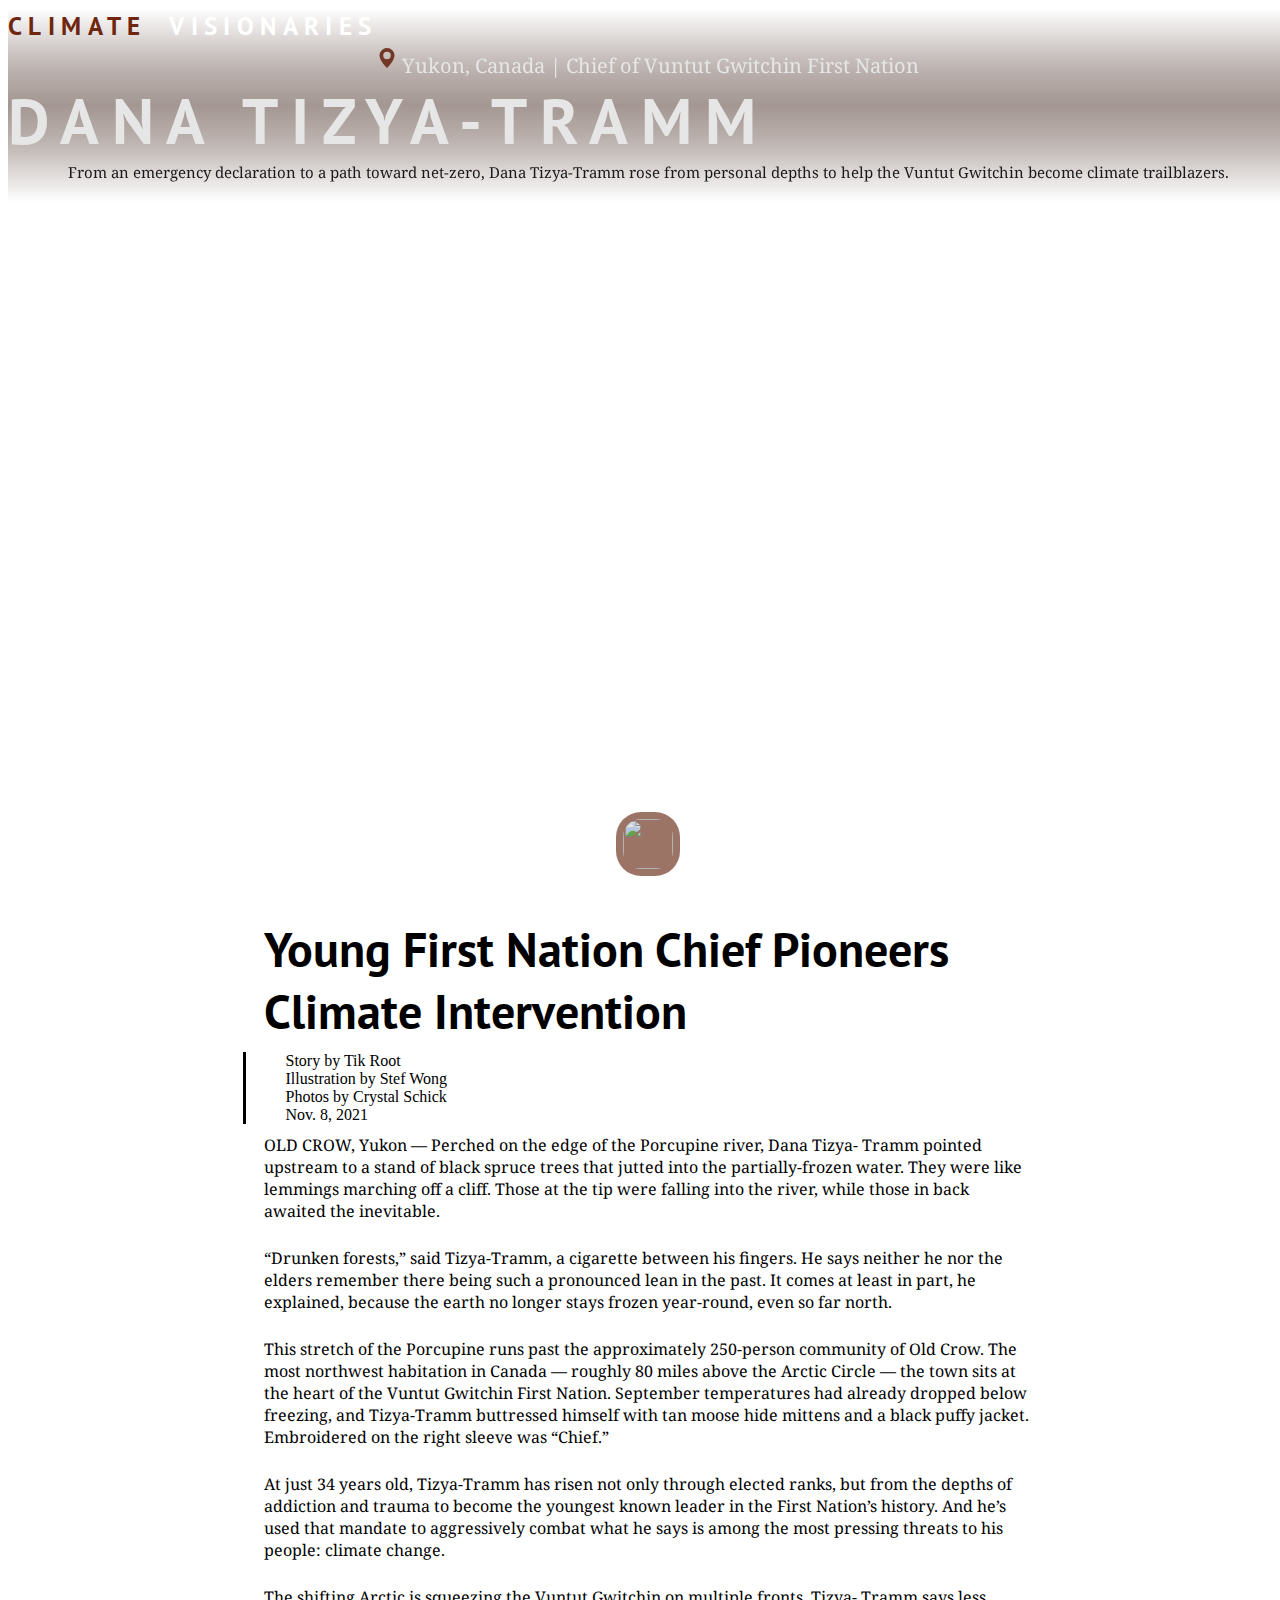
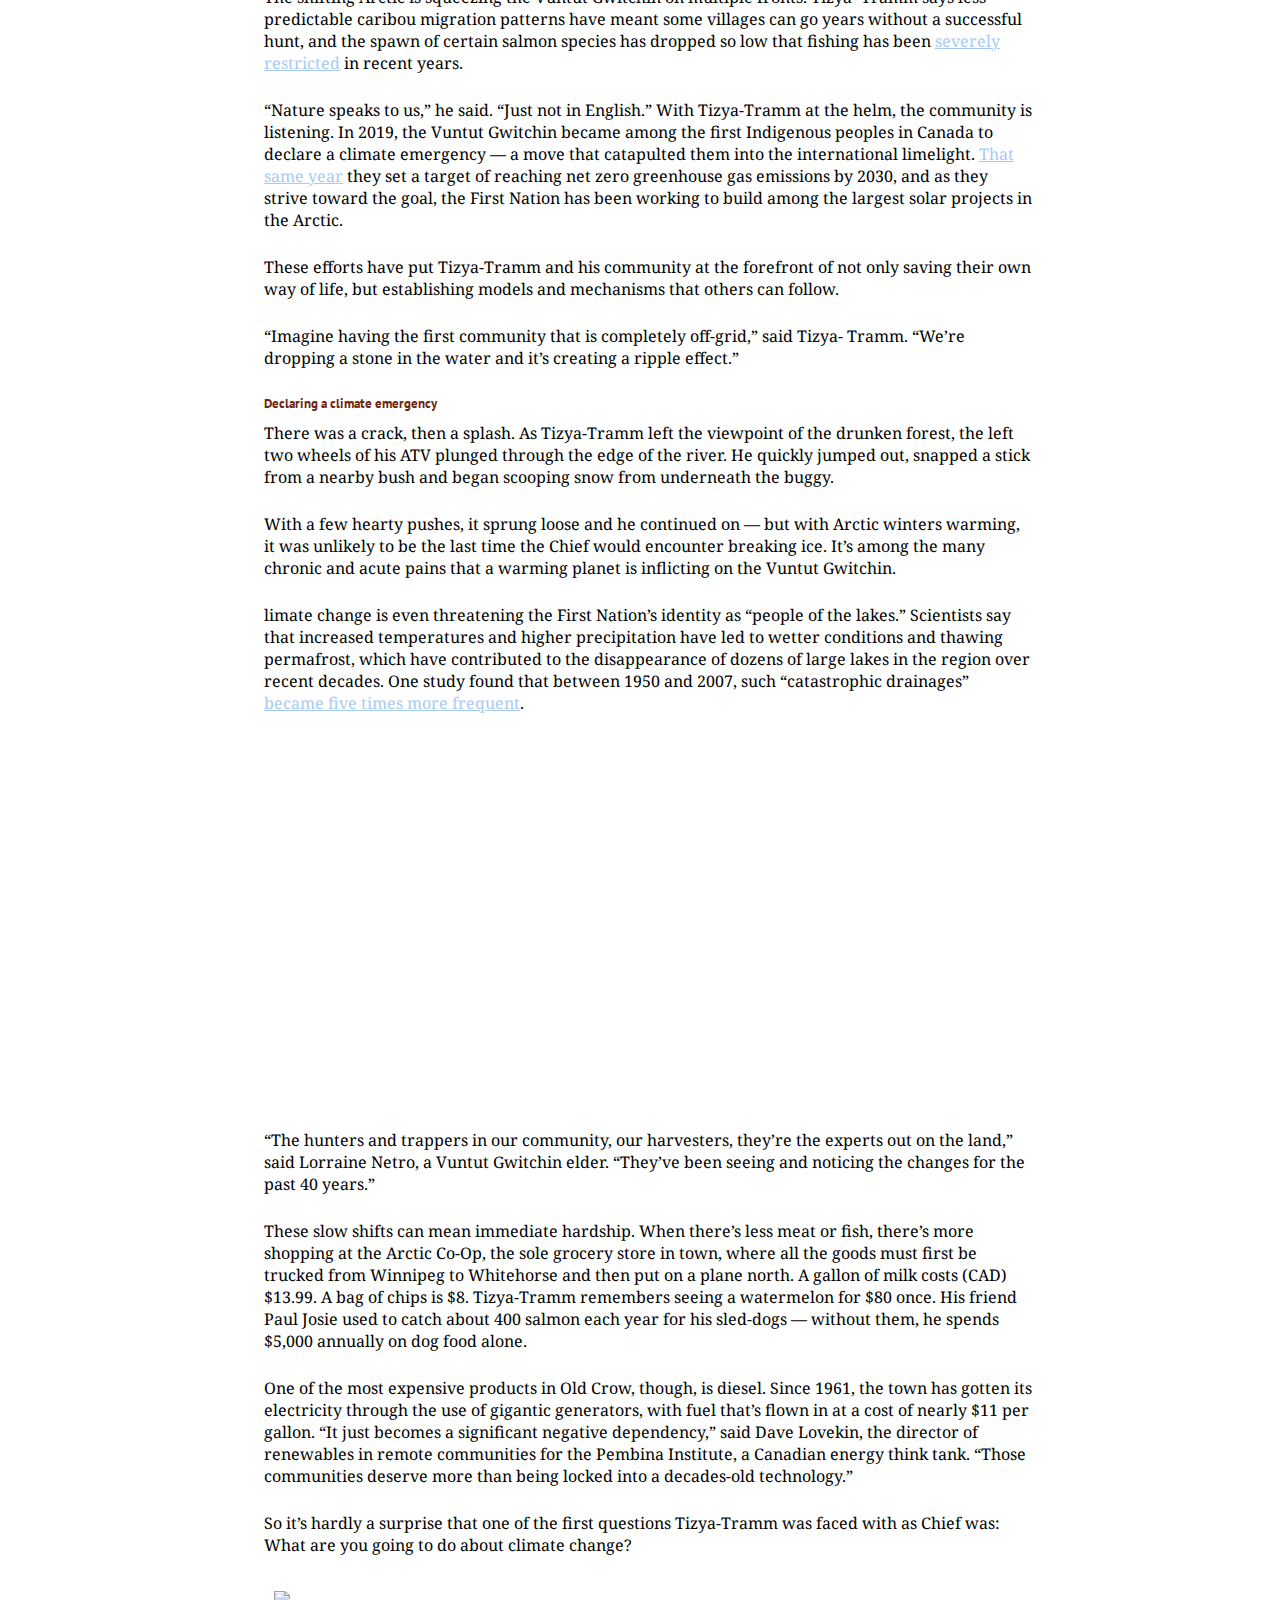
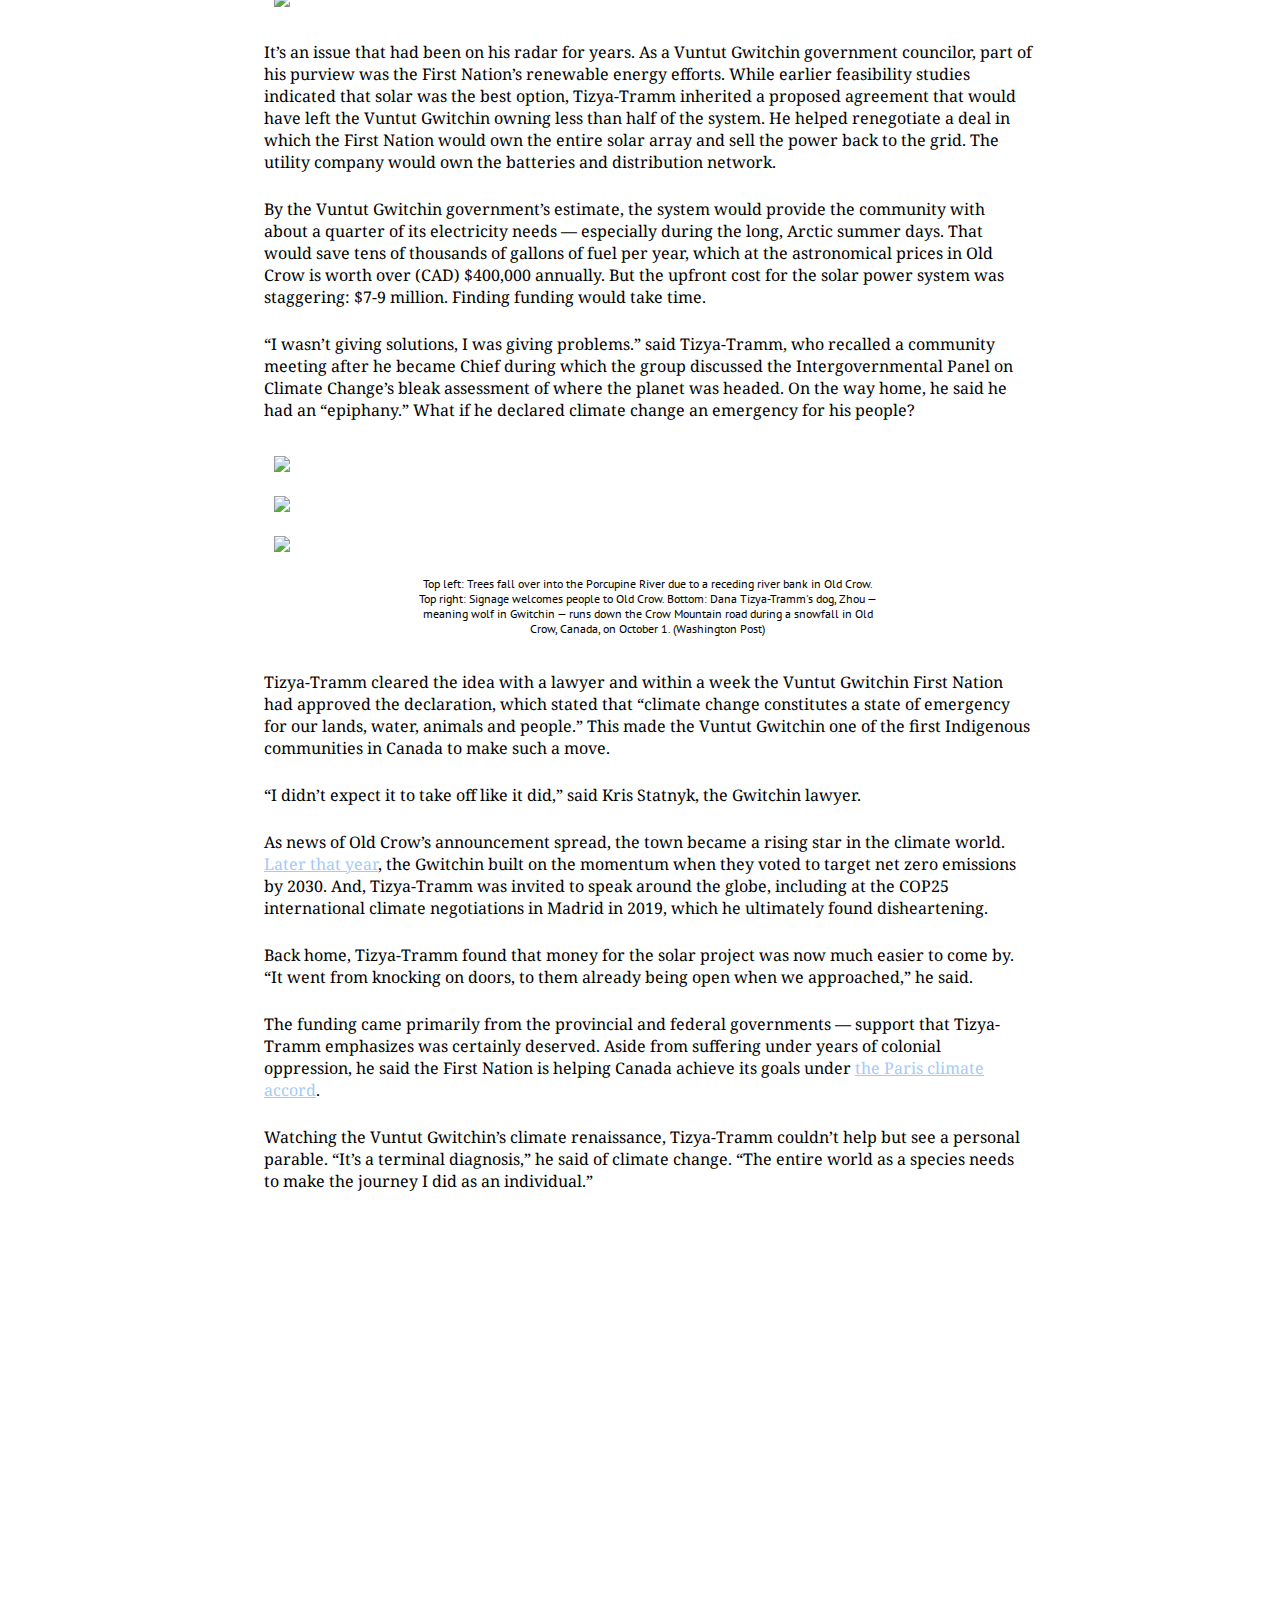
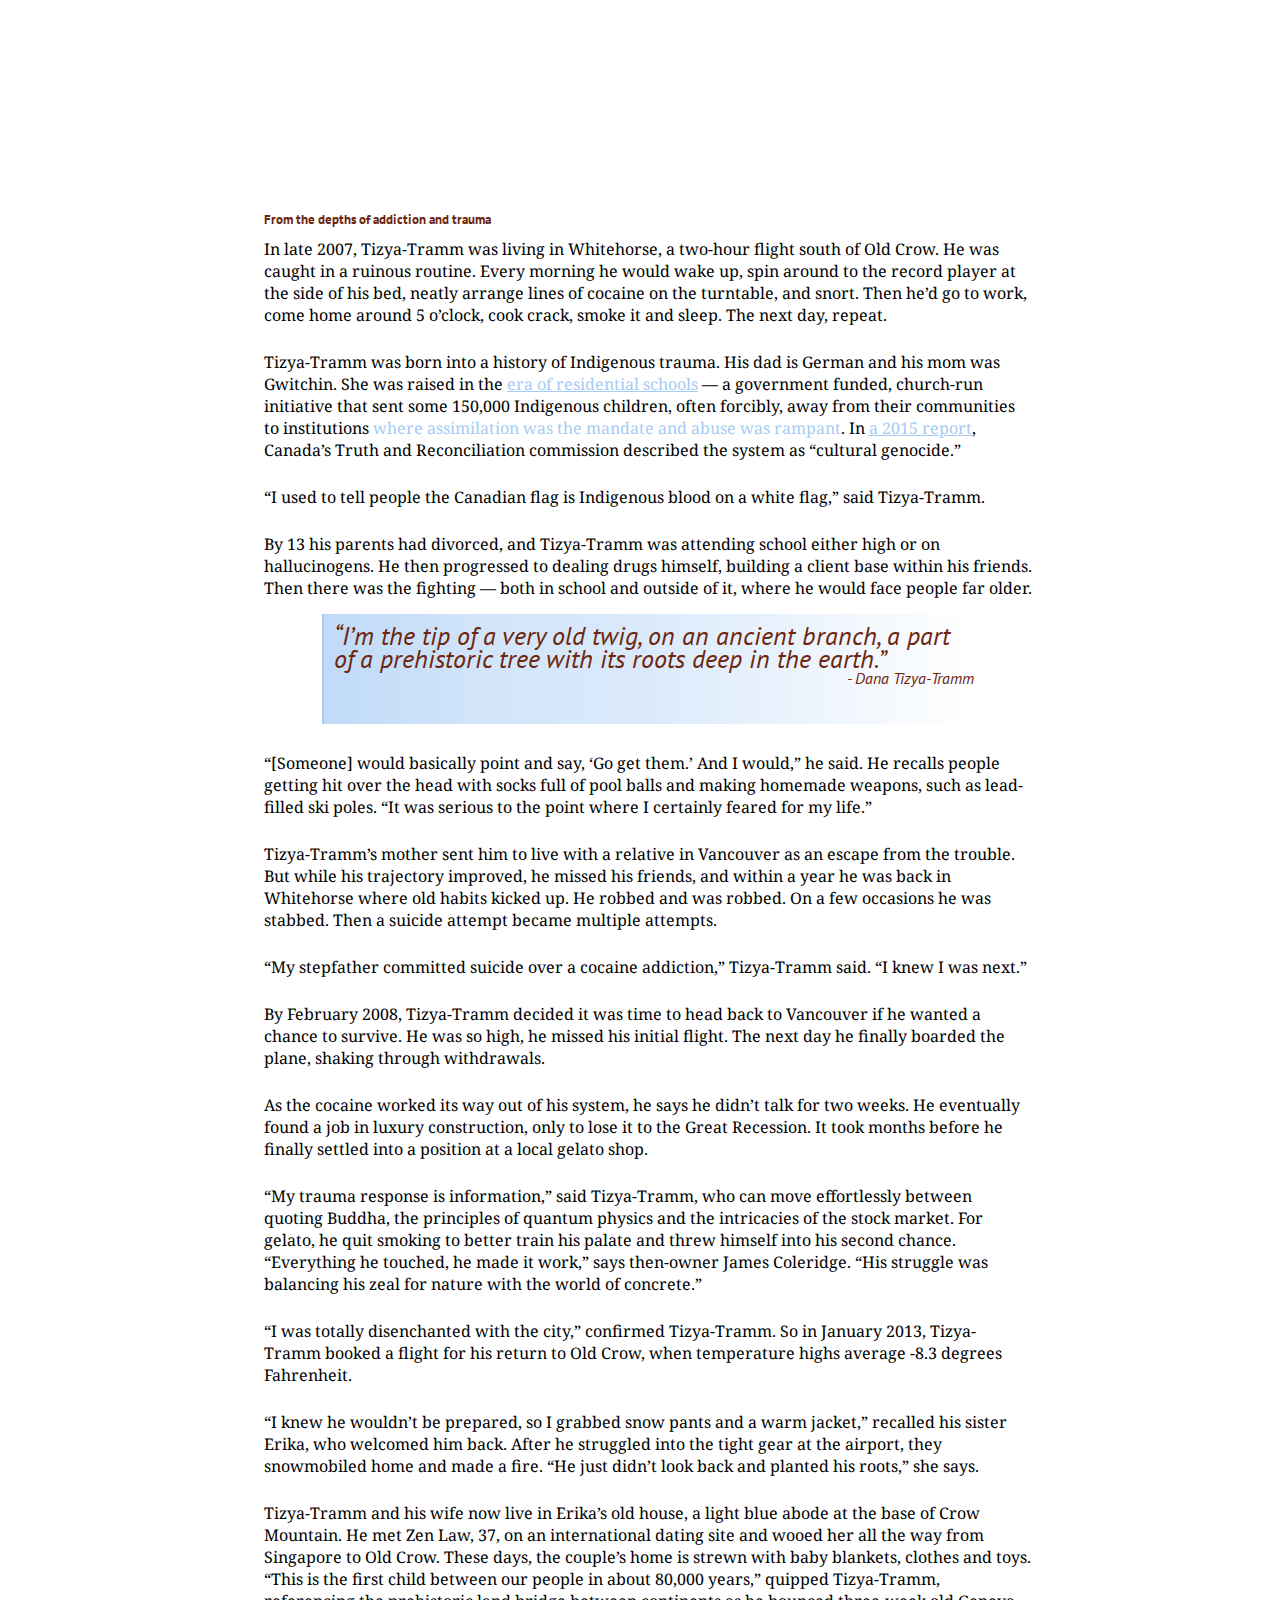
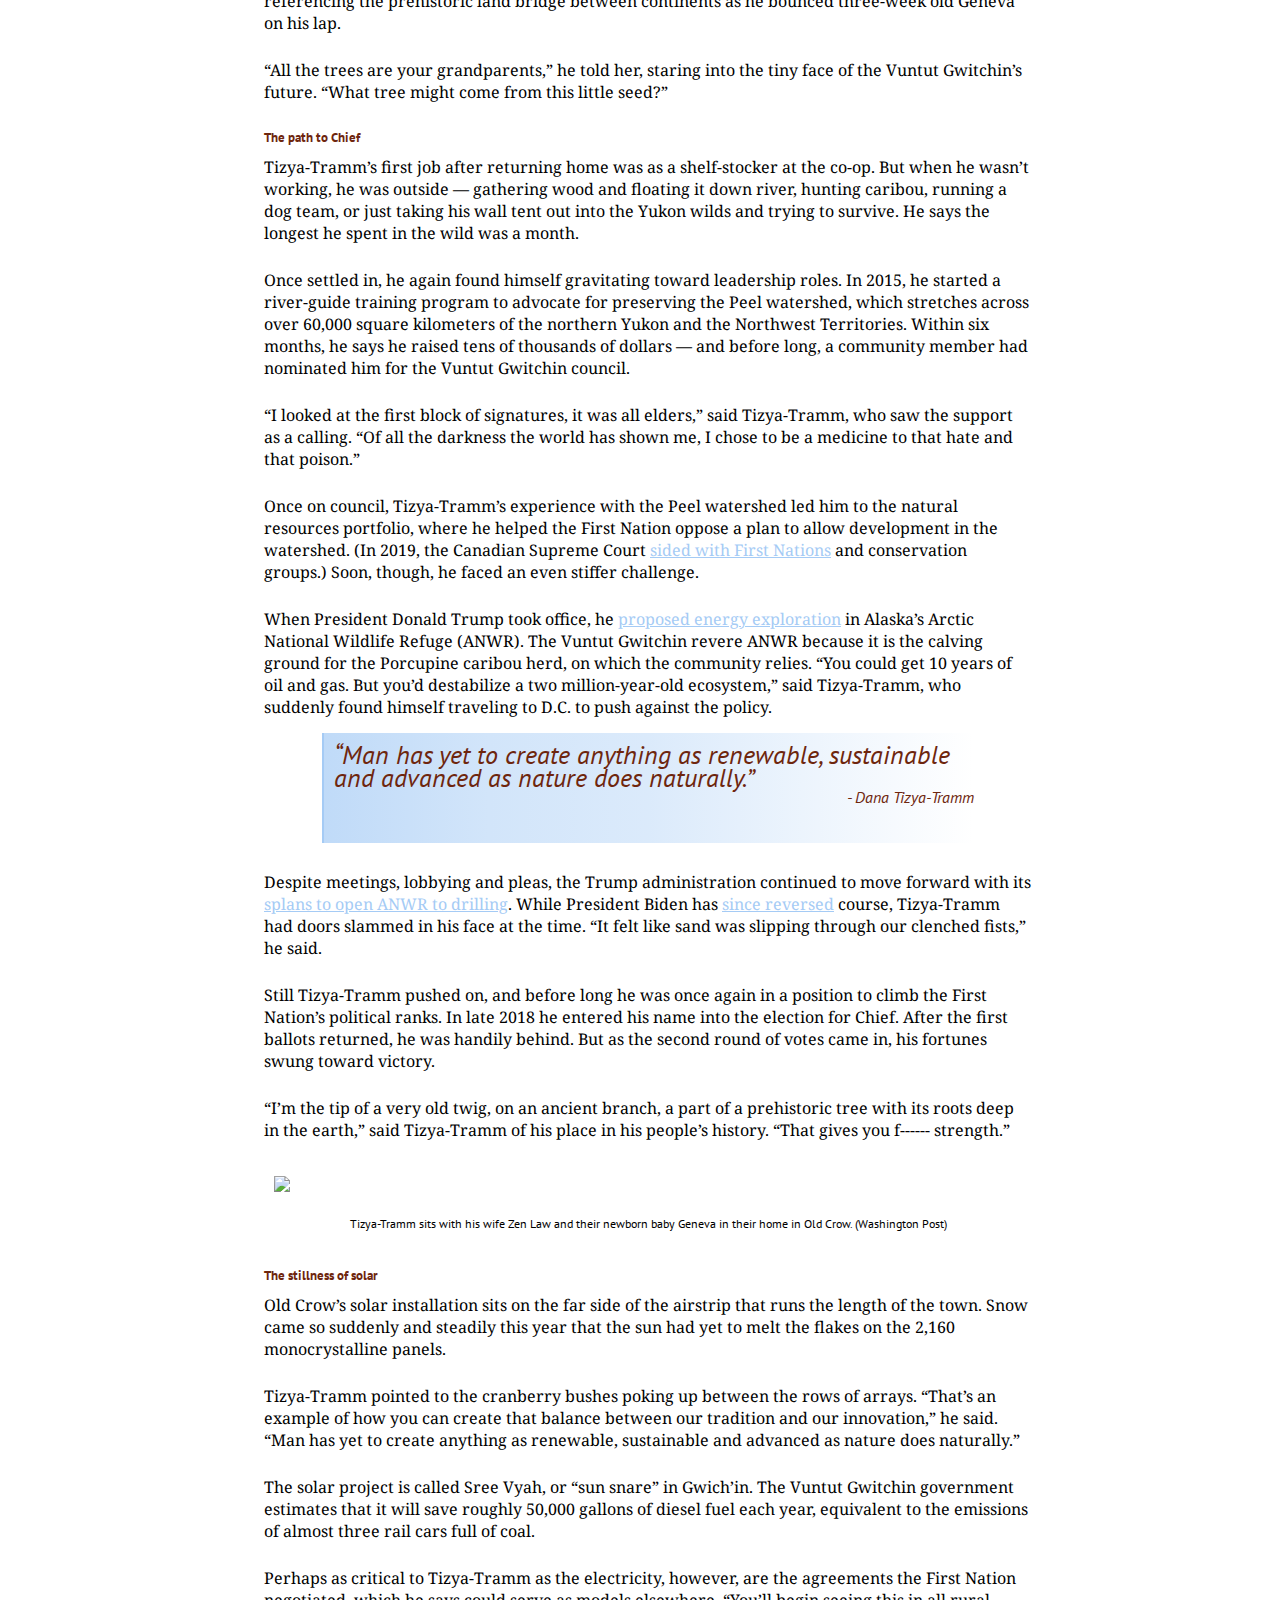
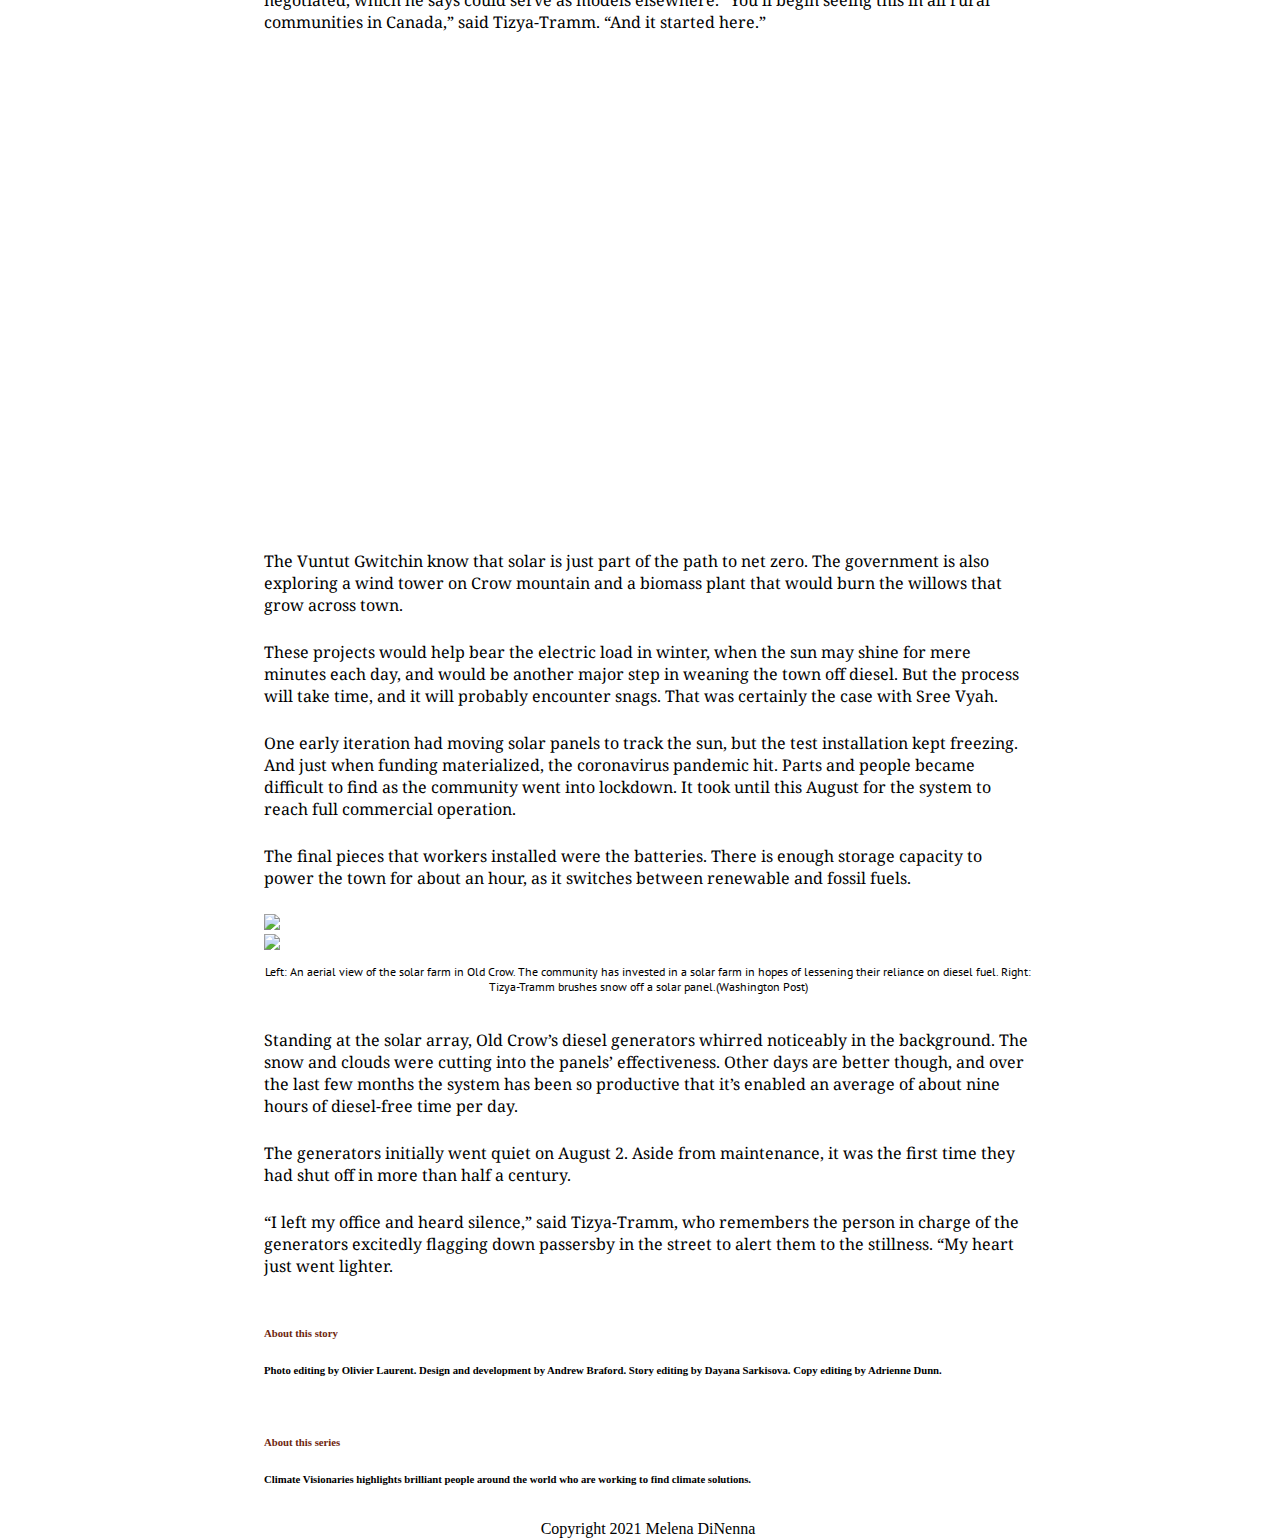
==== final/index.html @ 9b00cbaf "final" ====
<!doctype html>

<html lang="en">
<head>
  <meta charset="utf-8">
  <meta name="viewport" content="width=device-width, initial-scale=1, shrink-to-fit=no">

  <title>DANA TIZYA-TRAMM | Climate Visionaries</title>
  <meta name="description" content="Merrill College of Journalism, UMD">
  <meta name="author" content="Melena DiNenna">

  <!-- Bootstrap CSS and JavaScript -->
  <link href="https://cdn.jsdelivr.net/npm/bootstrap@5.0.1/dist/css/bootstrap.min.css" rel="stylesheet" integrity="sha384-+0n0xVW2eSR5OomGNYDnhzAbDsOXxcvSN1TPprVMTNDbiYZCxYbOOl7+AMvyTG2x" crossorigin="anonymous">
  <script src="https://cdn.jsdelivr.net/npm/bootstrap@5.0.1/dist/js/bootstrap.bundle.min.js" integrity="sha384-gtEjrD/SeCtmISkJkNUaaKMoLD0//ElJ19smozuHV6z3Iehds+3Ulb9Bn9Plx0x4" crossorigin="anonymous"></script>
  <link rel="stylesheet" href="https://cdn.jsdelivr.net/npm/bootstrap-icons@1.5.0/font/bootstrap-icons.css">

  <!--my stylesheet-->
  <link rel="stylesheet" type="text/css" href="style.css">

  <!--google fonts-->
  <link rel="preconnect" href="https://fonts.googleapis.com">
  <link rel="preconnect" href="https://fonts.gstatic.com" crossorigin>
  <link href="https://fonts.googleapis.com/css2?family=Noto+Serif&family=PT+Sans:wght@400;700&family=PT+Serif&display=swap" rel="stylesheet">

  <script type = "text/javascript" src="function.js"></script>

</head>

<body>

  <div class="box" id="scrollDiv"></div>
  <div class="banner"></div>

  <div class="container" style="width:100%;">
    <h5 class="d-flex justify-content-center py-3 fixed-top" style="font-family: 'PT Sans', sans-serif; letter-spacing: .4rem; font-size:25px; position:absolute; top:0;"> <span style="color:#6E260E;">CLIMATE </span><span style="color:white;padding-left:10px;">VISIONARIES</span></h5>
   </div>

  <div class="px-.5 py-5 my-0 text-center" style="background-image: url(final/coverpic.jpeg); background-size:cover; height:100%; width:100%;background-repeat:no-repeat;filter:contrast(80%);top:0; position:relative;">
    <div class="pagetop" style="background: rgb(0,0,0);
    background: linear-gradient(180deg, rgba(0,0,0,0) 0%, rgba(60,28,17,0) 0%, rgba(60,28,17,0.3) 25%, rgba(60,28,17,0.4) 35%, rgba(60,28,17,0.5) 50%, rgba(60,28,17,0.4) 65%, rgba(60,28,17,0.3) 75%, rgba(60,28,17,0) 100%);; width:100%; position:relative; margin:0 auto;">
      <div class="col-lg-7 mx-auto">
        <div class="lead mb-2" style="width=100%; text-align:center; font-family: 'Noto Serif', serif;font-size: 20px; color:white;"><svg xmlns="http://www.w3.org/2000/svg" width="20" height="20" fill="#6E260E" class="bi bi-geo-alt-fill" viewBox="0 0 16 16"style="padding-bottom:5px; transition-delay:10s;">
        <path d="M8 16s6-5.686 6-10A6 6 0 0 0 2 6c0 4.314 6 10 6 10zm0-7a3 3 0 1 1 0-6 3 3 0 0 1 0 6z"/></svg> Yukon, Canada | Chief of Vuntut Gwitchin First Nation
        </div>
      </div>
      <h1 class="display-5 fw-bold" style="font-family: 'PT Sans', sans-serif;
      font-size:1em; letter-spacing:.2em; margin:0; color:white;">DANA TIZYA-TRAMM</h1>
      <div class="col-lg-6 mx-auto">
        <div class="lead mb-4" style="width=70%; text-align:center; font-family: 'Noto Serif', serif;font-size: 15px;"> From an emergency declaration to a path toward net-zero, Dana Tizya-Tramm rose from personal depths to help the Vuntut Gwitchin become climate trailblazers.</div>
      </div>
    </div>

      <div class="lead mb-4"><a href="#byline"><img src="final/noun-arrow-2333198.png" style="width: 50px; height: 50px; bottom: 0; position: absolute; left:50%; transform: translate(-50%, -50%); padding:7px; background: rgba(110, 38, 14, .7); border-radius:25px;"></a></div>
    </div>

<div class="container" style="margin: 0 auto; width: 100%;">

  <h1 class="Headline">Young First Nation Chief Pioneers Climate Intervention</h1>

  <ul class="byline" style="list-style:none;">
    <li>Story by Tik Root</li>
    <li>Illustration by Stef Wong</li>
    <li>Photos by Crystal Schick</li>
    <li>Nov. 8, 2021</li>
  </ul>


  <p>OLD CROW, Yukon — Perched on the edge of the Porcupine river, Dana Tizya- Tramm pointed upstream to a stand of black spruce trees that jutted into the partially-frozen water. They were like lemmings marching off a cliff. Those at the tip were falling into the river, while those in back awaited the inevitable. </p>

  <p>“Drunken forests,” said Tizya-Tramm, a cigarette between his fingers. He says neither he nor the elders remember there being such a pronounced lean in the past. It comes at least in part, he explained, because the earth no longer stays frozen year-round, even so far north.</p>

    <p>This stretch of the Porcupine runs past the approximately 250-person community of Old Crow. The most northwest habitation in Canada — roughly 80 miles above the Arctic Circle — the town sits at the heart of the Vuntut Gwitchin First Nation. September temperatures had already dropped below freezing, and Tizya-Tramm buttressed himself with tan moose hide mittens and a black puffy jacket. Embroidered on the right sleeve was “Chief.” </p>

    <p>At just 34 years old, Tizya-Tramm has risen not only through elected ranks, but from the depths of addiction and trauma to become the youngest known leader in the First Nation’s history. And he’s used that mandate to aggressively combat what he says is among the most pressing threats to his people: climate change.</p>

    <p>The shifting Arctic is squeezing the Vuntut Gwitchin on multiple fronts. Tizya- Tramm says less predictable caribou migration patterns have meant some villages can go years without a successful hunt, and the spawn of certain salmon species has dropped so low that fishing has been <a href="https://www.kyuk.org/hunting-fishing/2021-06-01/fishing-closures-begin-on-yukon-river" target="_blank" style="color:#A5CBF5;">severely restricted</a> in recent years.</p>

    <p>“Nature speaks to us,” he said. “Just not in English.” With Tizya-Tramm at the helm, the community is listening. In 2019, the Vuntut Gwitchin became among the first Indigenous peoples in Canada to declare a climate emergency — a move that catapulted them into the international limelight. <a href="https://www.yukon-news.com/news/vuntut-gwitchin-first-nation-wants-to-be-carbon-neutral-by-2030/" target="_blank" style="color:#A5CBF5;">That same year</a> they set a target of reaching net zero greenhouse gas emissions by 2030, and as they strive toward the goal, the First Nation has been working to build among the largest solar projects in the Arctic.</p>

    <p>These efforts have put Tizya-Tramm and his community at the forefront of not only saving their own way of life, but establishing models and mechanisms that others can follow.</p>

    <p>“Imagine having the first community that is completely off-grid,” said Tizya- Tramm. “We’re dropping a stone in the water and it’s creating a ripple effect.”</p>

    <h5 class="chapter">Declaring a climate emergency</h5>

    <p>There was a crack, then a splash. As Tizya-Tramm left the viewpoint of the drunken forest, the left two wheels of his ATV plunged through the edge of the river. He quickly jumped out, snapped a stick from a nearby bush and began scooping snow from underneath the buggy.</p>

    <p>With a few hearty pushes, it sprung loose and he continued on — but with Arctic winters warming, it was unlikely to be the last time the Chief would encounter breaking ice. It’s among the many chronic and acute pains that a warming planet is inflicting on the Vuntut Gwitchin.</p>

    <p>limate change is even threatening the First Nation’s identity as “people of the lakes.” Scientists say that increased temperatures and higher precipitation have led to wetter conditions and thawing permafrost, which have contributed to the disappearance of dozens of large lakes in the region over recent decades. One study found that between 1950 and 2007, such “catastrophic drainages” <a href="https://agupubs.onlinelibrary.wiley.com/doi/10.1002/2014JG002744" target="_blank" style="color:#A5CBF5;">became five times more frequent</a>.</p>

      <iframe title="Number of Catastrophic Drainages" aria-label="Column Chart" id="datawrapper-chart-7n4Bb" src="https://datawrapper.dwcdn.net/7n4Bb/2/" scrolling="no" frameborder="0" style="width: 60%; min-width: 60% !important; margin: 0 auto; border: none;" height="370"></iframe><script type="text/javascript">!function(){"use strict";window.addEventListener("message",(function(e){if(void 0!==e.data["datawrapper-height"]){var t=document.querySelectorAll("iframe");for(var a in e.data["datawrapper-height"])for(var r=0;r<t.length;r++){if(t[r].contentWindow===e.source)t[r].style.height=e.data["datawrapper-height"][a]+"px"}}}))}();
      </script>

    <p>“The hunters and trappers in our community, our harvesters, they’re the experts out on the land,” said Lorraine Netro, a Vuntut Gwitchin elder. “They’ve been seeing and noticing the changes for the past 40 years.”</p>

    <p>These slow shifts can mean immediate hardship. When there’s less meat or fish, there’s more shopping at the Arctic Co-Op, the sole grocery store in town, where all the goods must first be trucked from Winnipeg to Whitehorse and then put on a plane north. A gallon of milk costs (CAD) $13.99. A bag of chips is $8. Tizya-Tramm remembers seeing a watermelon for $80 once. His friend Paul Josie used to catch about 400 salmon each year for his sled-dogs — without them, he spends $5,000 annually on dog food alone.</p>

    <p>One of the most expensive products in Old Crow, though, is diesel. Since 1961, the town has gotten its electricity through the use of gigantic generators, with fuel that’s flown in at a cost of nearly $11 per gallon. “It just becomes a significant negative dependency,” said Dave Lovekin, the director of renewables in remote communities for the Pembina Institute, a Canadian energy think tank. “Those communities deserve more than being locked into a decades-old technology.”</p>

    <p>So it’s hardly a surprise that one of the first questions Tizya-Tramm was faced with as Chief was: What are you going to do about climate change?</p>

    <div class="container" style="width: 100%; padding-top:10px; padding-bottom:10px;">
      <div class="row" style="width:60%; margin: 0 auto;">
        <div class="col">
          <img src="final/coop.jpeg" style="width:100%; padding: 10px;">
        </div>
      </div>
    </div>

    <p>It’s an issue that had been on his radar for years. As a Vuntut Gwitchin government councilor, part of his purview was the First Nation’s renewable energy efforts. While earlier feasibility studies indicated that solar was the best option, Tizya-Tramm inherited a proposed agreement that would have left the Vuntut Gwitchin owning less than half of the system. He helped renegotiate a deal in which the First Nation would own the entire solar array and sell the power back to the grid. The utility company would own the batteries and distribution network.</p>

    <p>By the Vuntut Gwitchin government’s estimate, the system would provide the community with about a quarter of its electricity needs — especially during the long, Arctic summer days. That would save tens of thousands of gallons of fuel per year, which at the astronomical prices in Old Crow is worth over (CAD) $400,000 annually. But the upfront cost for the solar power system was staggering: $7-9 million. Finding funding would take time.</p>

    <p>“I wasn’t giving solutions, I was giving problems.” said Tizya-Tramm, who recalled a community meeting after he became Chief during which the group discussed the Intergovernmental Panel on Climate Change’s bleak assessment of where the planet was headed. On the way home, he said he had an “epiphany.” What if he declared climate change an emergency for his people?</p>

    <div class="container" style="width: 100%; padding-top:10px; padding-bottom:10px;">
      <div class="row" style="width:60%; margin: 0 auto;">
        <div class="col">
          <img src="final/lake.jpeg" style="width:100%; padding: 10px;">
        </div>
        <div class="col">
          <img src ="final/welcomesign.jpeg" style="width:100%; padding: 10px;">
        </div>
      </div>
      <div class="row" style="width:60%; margin: 0 auto;">
        <div class="col">
          <img src="final/dogpic.jpeg" style="width:100%; padding: 10px;">
        </div>
      </div>
      <div class="row" style="width:60%; margin: 0 auto;">
        <div class="col" style="width:60%; margin: 0 auto;">
          <p class="caption" style="width:100%; text-align:center; font-family:'PT Sans'; font-size:12px;">Top left: Trees fall over into the Porcupine River due to a receding river bank in Old Crow. Top right: Signage welcomes people to Old Crow. Bottom: Dana Tizya-Tramm's dog, Zhou — meaning wolf in Gwitchin — runs down the Crow Mountain road during a snowfall in Old Crow, Canada, on October 1. (Washington Post)</p>
        </div>
      </div>
    </div>

    <p>Tizya-Tramm cleared the idea with a lawyer and within a week the Vuntut Gwitchin First Nation had approved the declaration, which stated that “climate change constitutes a state of emergency for our lands, water, animals and people.” This made the Vuntut Gwitchin one of the first Indigenous communities in Canada to make such a move.</p>

    <p>“I didn’t expect it to take off like it did,” said Kris Statnyk, the Gwitchin lawyer.</p>

    <p>As news of Old Crow’s announcement spread, the town became a rising star in the climate world. <a href="https://www.yukon-news.com/news/vuntut-gwitchin-first-nation-wants-to-be-carbon-neutral-by-2030/" target="_blank" style="color:#A5CBF5;">Later that year</a>, the Gwitchin built on the momentum when they voted to target net zero emissions by 2030. And, Tizya-Tramm was invited to speak around the globe, including at the COP25 international climate negotiations in Madrid in 2019, which he ultimately found disheartening.</p>

    <p>Back home, Tizya-Tramm found that money for the solar project was now much easier to come by. “It went from knocking on doors, to them already being open when we approached,” he said.</p>

    <p>The funding came primarily from the provincial and federal governments — support that Tizya-Tramm emphasizes was certainly deserved. Aside from suffering under years of colonial oppression, he said the First Nation is helping Canada achieve its goals under <a href="https://www.washingtonpost.com/climate-environment/2021/02/19/climate-paris-accord/" target="_blank" style="color:#A5CBF5;">the Paris climate accord</a>.</p>

    <p>Watching the Vuntut Gwitchin’s climate renaissance, Tizya-Tramm couldn’t help but see a personal parable. “It’s a terminal diagnosis,” he said of climate change. “The entire world as a species needs to make the journey I did as an individual.”</p>

      <iframe title="Vuntut Gwitchin First Nation" aria-label="Locator maps" id="datawrapper-chart-FUGa7" src="https://datawrapper.dwcdn.net/FUGa7/1/" scrolling="no" frameborder="0" style="width: 60%; min-width: 60% !important; border: none;" height="573"></iframe><script type="text/javascript">!function(){"use strict";window.addEventListener("message",(function(e){if(void 0!==e.data["datawrapper-height"]){var t=document.querySelectorAll("iframe");for(var a in e.data["datawrapper-height"])for(var r=0;r<t.length;r++){if(t[r].contentWindow===e.source)t[r].style.height=e.data["datawrapper-height"][a]+"px"}}}))}();</script>

    <h5 class="chapter">From the depths of addiction and trauma</h5>

    <p>In late 2007, Tizya-Tramm was living in Whitehorse, a two-hour flight south of Old Crow. He was caught in a ruinous routine. Every morning he would wake up, spin around to the record player at the side of his bed, neatly arrange lines of  cocaine on the turntable, and snort. Then he’d go to work, come home around 5 o’clock, cook crack, smoke it and sleep. The next day, repeat.</p>

    <p>Tizya-Tramm was born into a history of Indigenous trauma. His dad is German and his mom was Gwitchin. She was raised in the <a href="https://www.washingtonpost.com/world/2021/06/25/canada-schools-unmarked-graves/" target="_blank" style="color:#A5CBF5">era of residential schools</a> — a government funded, church-run initiative that sent some 150,000 Indigenous children, often forcibly, away from their communities to institutions <a hrer="https://www.washingtonpost.com/world/2021/06/23/canada-cowessess-residential-school-graves/" target="_blank" style="color:#A5CBF5">where assimilation was the mandate and abuse was rampant</a>. In <a href="https://www.washingtonpost.com/nation/2021/07/30/rheal-forest-residential-schools/" target="_blank" style="color:#A5CBF5">a 2015 report</a>, Canada’s Truth and Reconciliation commission described the system as “cultural genocide.”</p>

    <p>“I used to tell people the Canadian flag is Indigenous blood on a white flag,” said Tizya-Tramm.</p>

    <p>By 13 his parents had divorced, and Tizya-Tramm was attending school either high or on hallucinogens. He then progressed to dealing drugs himself, building a client base within his friends. Then there was the fighting — both in school and outside of it, where he would face people far older.</p>

    <!-- START Pullquote div -->
         <div class="pullquote">
           <div class="pullquote-top">“I’m the tip of a very old twig, on an ancient branch, a part of a prehistoric tree with its roots deep in the earth.”</div>
           <div class="pullquote-bottom">- Dana Tizya-Tramm</div>
         </div><br><!-- END Pullquote div -->

    <p>“[Someone] would basically point and say, ‘Go get them.’ And I would,” he said. He recalls people getting hit over the head with socks full of pool balls and making homemade weapons, such as lead-filled ski poles. “It was serious to the point where I certainly feared for my life.”</p>

    <p>Tizya-Tramm’s mother sent him to live with a relative in Vancouver as an escape from the trouble. But while his trajectory improved, he missed his friends, and within a year he was back in Whitehorse where old habits kicked up. He robbed and was robbed. On a few occasions he was stabbed. Then a suicide attempt became multiple attempts.</p>

    <p>“My stepfather committed suicide over a cocaine addiction,” Tizya-Tramm said. “I knew I was next.”</p>

    <p>By February 2008, Tizya-Tramm decided it was time to head back to Vancouver if he wanted a chance to survive. He was so high, he missed his initial flight. The next day he finally boarded the plane, shaking through withdrawals.</p>

    <p>As the cocaine worked its way out of his system, he says he didn’t talk for two weeks. He eventually found a job in luxury construction, only to lose it to the Great Recession. It took months before he finally settled into a position at a local gelato shop.</p>

    <p>“My trauma response is information,” said Tizya-Tramm, who can move effortlessly between quoting Buddha, the principles of quantum physics and the intricacies of the stock market. For gelato, he quit smoking to better train his palate and threw himself into his second chance. “Everything he touched, he made it work,” says then-owner James Coleridge. “His struggle was balancing his zeal for nature with the world of concrete.”</p>

    <p>“I was totally disenchanted with the city,” confirmed Tizya-Tramm. So in January 2013, Tizya-Tramm booked a flight for his return to Old Crow, when temperature highs average -8.3 degrees Fahrenheit.</p>

    <p>“I knew he wouldn’t be prepared, so I grabbed snow pants and a warm jacket,” recalled his sister Erika, who welcomed him back. After he struggled into the tight gear at the airport, they snowmobiled home and made a fire. “He just didn’t look back and planted his roots,” she says.</p>

    <p>Tizya-Tramm and his wife now live in Erika’s old house, a light blue abode at the base of Crow Mountain. He met Zen Law, 37, on an international dating site and wooed her all the way from Singapore to Old Crow. These days, the couple’s home is strewn with baby blankets, clothes and toys. “This is the first child between our people in about 80,000 years,” quipped Tizya-Tramm, referencing the prehistoric land bridge between continents as he bounced three-week old Geneva on his lap.</p>

    <p>“All the trees are your grandparents,” he told her, staring into the tiny face of the Vuntut Gwitchin’s future. “What tree might come from this little seed?”</p>

    <h5 class="chapter">The path to Chief</h5>

    <p>Tizya-Tramm’s first job after returning home was as a shelf-stocker at the co-op. But when he wasn’t working, he was outside — gathering wood and floating it down river, hunting caribou, running a dog team, or just taking his wall tent out into the Yukon wilds and trying to survive. He says the longest he spent in the wild was a month.</p>

    <p>Once settled in, he again found himself gravitating toward leadership roles. In 2015, he started a river-guide training program to advocate for preserving the Peel watershed, which stretches across over 60,000 square kilometers of the northern Yukon and the Northwest Territories. Within six months, he says he raised tens of thousands of dollars — and before long, a community member had nominated him for the Vuntut Gwitchin council.</p>

    <p>“I looked at the first block of signatures, it was all elders,” said Tizya-Tramm, who saw the support as a calling. “Of all the darkness the world has shown me, I chose to be a medicine to that hate and that poison.”</p>

    <p>Once on council, Tizya-Tramm’s experience with the Peel watershed led him to the natural resources portfolio, where he helped the First Nation oppose a plan to allow development in the watershed. (In 2019, the Canadian Supreme Court <a href="https://www.yukon-news.com/news/supreme-court-rules-yukon-government-overstepped-in-peel-watershed-case/" target="_blank" style="color:#A5CBF5">sided with First Nations</a> and conservation groups.) Soon, though, he faced an even stiffer challenge.</p>

    <p>When President Donald Trump took office, he <a href="https://www.washingtonpost.com/politics/trump-administration-working-toward-renewed-drilling-in-arctic-national-wildlife-refuge/2017/09/15/bfa5765e-97ea-11e7-87fc-c3f7ee4035c9_story.html" target="_blank" style="color:#A5CBF5">proposed energy exploration</a> in Alaska’s Arctic National Wildlife Refuge (ANWR). The Vuntut Gwitchin revere ANWR because it is the calving ground for the Porcupine caribou herd, on which the community relies. “You could get 10 years of oil and gas. But you’d destabilize a two million-year-old ecosystem,” said Tizya-Tramm, who suddenly found himself traveling to D.C. to push against the policy.</p>

    <!-- START Pullquote div -->
         <div class="pullquote">
           <div class="pullquote-top">“Man has yet to create anything as renewable, sustainable and advanced as nature does naturally.”</div>
           <div class="pullquote-bottom">- Dana Tizya-Tramm</div>
         </div><br><!-- END Pullquote div -->

    <p>Despite meetings, lobbying and pleas, the Trump administration continued to move forward with its <a href="https://www.washingtonpost.com/climate-environment/2020/08/17/trump-drilling-arctic-national-wildlife-refuge-alaska/" target=
      "_blank" style="color:#A5CBF5;"> splans to open ANWR to drilling</a>. While President Biden has <a href="https://www.nytimes.com/2021/06/01/climate/biden-drilling-arctic-national-wildlife-refuge.html" target="_blank" style="color:#A5CBF5;">since reversed</a> course, Tizya-Tramm had doors slammed in his face at the time. “It felt like sand was slipping through our clenched fists,” he said.</p>

    <p>Still Tizya-Tramm pushed on, and before long he was once again in a position to climb the First Nation’s political ranks. In late 2018 he entered his name into the election for Chief. After the first ballots returned, he was handily behind. But as the second round of votes came in, his fortunes swung toward victory.</p>

    <p>“I’m the tip of a very old twig, on an ancient branch, a part of a prehistoric tree with its roots deep in the earth,” said Tizya-Tramm of his place in his people’s history. “That gives you f------ strength.”</p>

    <div class="container" style="width: 100%; padding-top:10px; padding-bottom:10px;">
      <div class="row" style="width:60%; margin: 0 auto;">
        <div class="col">
          <img src="final/family.jpeg" style="width:100%; padding: 10px;">
        </div>
      </div>
      <div class="col" style="width:60%; margin: 0 auto;">
        <p class="caption" style="width:100%; text-align:center; font-family:'PT Sans'; font-size:12px;">Tizya-Tramm sits with his wife Zen Law and their newborn baby Geneva in their home in Old Crow. (Washington Post)</p>
      </div>
    </div>

    <h5 class="chapter">The stillness of solar</h5>

    <p>Old Crow’s solar installation sits on the far side of the airstrip that runs the length of the town. Snow came so suddenly and steadily this year that the sun had yet to melt the flakes on the 2,160 monocrystalline panels.</p>

    <p>Tizya-Tramm pointed to the cranberry bushes poking up between the rows of arrays. “That’s an example of how you can create that balance between our tradition and our innovation,” he said. “Man has yet to create anything as renewable, sustainable and advanced as nature does naturally.”</p>

    <p>The solar project is called Sree Vyah, or “sun snare” in Gwich’in. The Vuntut Gwitchin government estimates that it will save roughly 50,000 gallons of diesel fuel each year, equivalent to the emissions of almost three rail cars full of coal.</p>

    <p>Perhaps as critical to Tizya-Tramm as the electricity, however, are the agreements the First Nation negotiated, which he says could serve as models elsewhere. “You’ll begin seeing this in all rural communities in Canada,” said Tizya-Tramm. “And it started here.”</p>

      <iframe title="Yukon Temperature Anomalies (°C), 1980-2016" aria-label="Interactive line chart" id="datawrapper-chart-D9sH2" src="https://datawrapper.dwcdn.net/D9sH2/1/" scrolling="no" frameborder="0" style="width: 60%; min-width: 60% !important; border: none;" height="472"></iframe><script type="text/javascript">!function(){"use strict";window.addEventListener("message",(function(e){if(void 0!==e.data["datawrapper-height"]){var t=document.querySelectorAll("iframe");for(var a in e.data["datawrapper-height"])for(var r=0;r<t.length;r++){if(t[r].contentWindow===e.source)t[r].style.height=e.data["datawrapper-height"][a]+"px"}}}))}();</script>


    <p>The Vuntut Gwitchin know that solar is just part of the path to net zero. The government is also exploring a wind tower on Crow mountain and a biomass plant that would burn the willows that grow across town.</p>

    <p>These projects would help bear the electric load in winter, when the sun may shine for mere minutes each day, and would be another major step in weaning the town off diesel. But the process will take time, and it will probably encounter snags. That was certainly the case with Sree Vyah.</p>

    <p>One early iteration had moving solar panels to track the sun, but the test installation kept freezing. And just when funding materialized, the coronavirus pandemic hit. Parts and people became difficult to find as the community went into lockdown. It took until this August for the system to reach full commercial operation.</p>

    <p>The final pieces that workers installed were the batteries. There is enough storage capacity to power the town for about an hour, as it switches between renewable and fossil fuels.</p>

    <div class="container" style="padding-top:10px; padding-bottom:10px;">
      <div class="row" style="width:60%; margin: 0 auto;">
        <div class="col">
          <img src="final/satellites.jpeg" style="width:100%;">
        </div>
        <div class="col">
          <img src ="final/satellite2.jpeg" style="width:100%;">
        </div>
      </div>
      <div class="col" style="width:60%; margin: 0 auto;">
        <p class="caption" style="width:100%; text-align:center; font-family:'PT Sans'; font-size:12px;">Left: An aerial view of the solar farm in Old Crow. The community has invested in a solar farm in hopes of lessening their reliance on diesel fuel. Right: Tizya-Tramm brushes snow off a solar panel.(Washington Post)</p>
      </div>
    </div>

    <p>Standing at the solar array, Old Crow’s diesel generators whirred noticeably in the background. The snow and clouds were cutting into the panels’ effectiveness. Other days are better though, and over the last few months the system has been so productive that it’s enabled an average of about nine hours of diesel-free time per day.</p>

    <p>The generators initially went quiet on August 2. Aside from maintenance, it was the first time they had shut off in more than half a century.</p>

    <p>“I left my office and heard silence,” said Tizya-Tramm, who remembers the person in charge of the generators excitedly flagging down passersby in the street to alert them to the stillness. “My heart just went lighter.</p>

    <div class="container" style="padding-top:10px; padding-bottom:10px;">
      <div class="row" style="width:60%; margin: 0 auto;">
        <div class="col">
          <h6 style="color:#6E260E;">About this story<h6>
            <span>Photo editing by Olivier Laurent. Design and development by Andrew Braford. Story editing by Dayana Sarkisova. Copy editing by Adrienne Dunn.</span>
        </div>
      </div>

      <div class="row" style="width:60%; margin: 0 auto; padding-top:10px;">
        <div class="col">
          <h6 style="color:#6E260E;">About this series<h6>
            <span>Climate Visionaries highlights brilliant people around the world who are working to find climate solutions.</span>
        </div>
      </div>
    </div>

</div>


<script>
  window.addEventListener('scroll', moveScrollIndicator);

  const scrollIndicatorElt = document.getElementById('scrollDiv');

  const maxHeight = window.document.body.scrollHeight - window.innerHeight;

  function moveScrollIndicator(e) {
    const percentage = ((window.scrollY) / maxHeight) * 100;

    if (percentage >= 6) {
   scrollIndicatorElt.style.width = (percentage - 6) + '%';
   scrollIndicatorEltTwo.style.width = percentage + '%';
 } else {
   scrollIndicatorElt.style.width = 0 + '%';
   scrollIndicatorEltTwo.style.width = 0 + '%';
 }

  }
</script>
<!-- End Columns-->
<footer class="footer mt-auto py-3 bg-dark" style="text-align:center;">
     <div class="container">
       <span class="text-muted">Copyright 2021 Melena DiNenna</span>
     </div>
   </footer>
</body>
</html>
---- final/style.css ----
.fixed-top{
  margin:0 auto;
  z-index:1;
}

.box{
  background: rgb(165,203,245);
  background: linear-gradient(270deg, rgba(165,203,245,0) 0%, rgba(165,203,245,0.5984768907563025) 3%, rgba(165,203,245,1) 8%, rgba(165,203,245,1) 19%, rgba(165,203,245,1) 36%, rgba(134,111,117,1) 50%, rgba(119,65,53,1) 60%, rgba(110,38,14,1) 72%, rgba(110,38,14,1) 84%, rgba(110,38,14,1) 91%, rgba(110,38,14,1) 94%, rgba(110,38,14,0.8813900560224089) 96%, rgba(110,38,14,0.1334908963585434) 100%);
  height: 20px;
  width:0%;
  position:fixed;
  top:0;
  z-index:2;
}

.pagetop{
  background-size: cover;
  color: black;
  width:100%;
  padding-top: 40px;
  padding-bottom:20px;
  font-size:4em;
}

.Headline{
  font-family:'PT Sans', sans-serif;
  font-size:3em;
  width:60%;
  margin:0 auto;
  padding-top: 10px;
  padding-bottom: 10px;
}

.byline{
  list-style:none;
  margin:0 auto;
  width:60%;
  border-left: solid black;
  text-align:left;
}

html {height:100%;}

body {height:100%; width:100%;}

p{
  width:60%;
  margin: 0 auto;
  font-family: 'Noto serif', serif;
  padding-top:10px;
  padding-bottom:15px;
}

h5{
  width:60%;
  margin: 0 auto;
  font-family: 'PT Sans', sans-serif;
  font-weight:bold;
  color:#6E260E;
  padding-top:10px;
}

.pullquote{
  width: 50%;
  color: #6E260E;
  font-family: 'PT Sans', sans-serif;
  font-style: italic;
  line-height: 0.9;
  margin:0 auto;
  border-left:solid #6E260E;
  border-width: 2px;
  border-color:#A5CBF5;
  background: rgb(165,203,245);
  background: rgb(165,203,245);
  background: linear-gradient(90deg, rgba(165,203,245,0.7) 0%, rgba(165,203,245,0.5) 25%, rgba(165,203,245,0.4) 50%, rgba(165,203,245,0.2) 75%, rgba(165,203,245,0) 100%);
  height:100px;
  padding-left:10px;
  padding-top:10px;

}

.pullquote-top{
  font-size: 26px;
}

.pullquote-bottom{
  text-align:right;
  padding-left:45px;
}

/**drainages graphic**/
#datawrapper-chart-7n4Bb{
  margin:auto;
  display:block;
  align:center;
  padding:10px;
  width:60%;
  border: none;
  height:400;
}

/**temp anomalies graphic**/
#datawrapper-chart-D9sH2{
  margin:auto;
  display:block;
  align:center;
  padding:10px;
  width:60%;
  border: none;
  height:400;
}

/**map**/
#datawrapper-chart-FUGa7{
  margin:auto;
  display:block;
  align:center;
  padding:10px;
  width:60%;
  border: none;
  height:400;
}

@media screen and (max-width: 600px) {
    container{
      width:70%;
    }
}
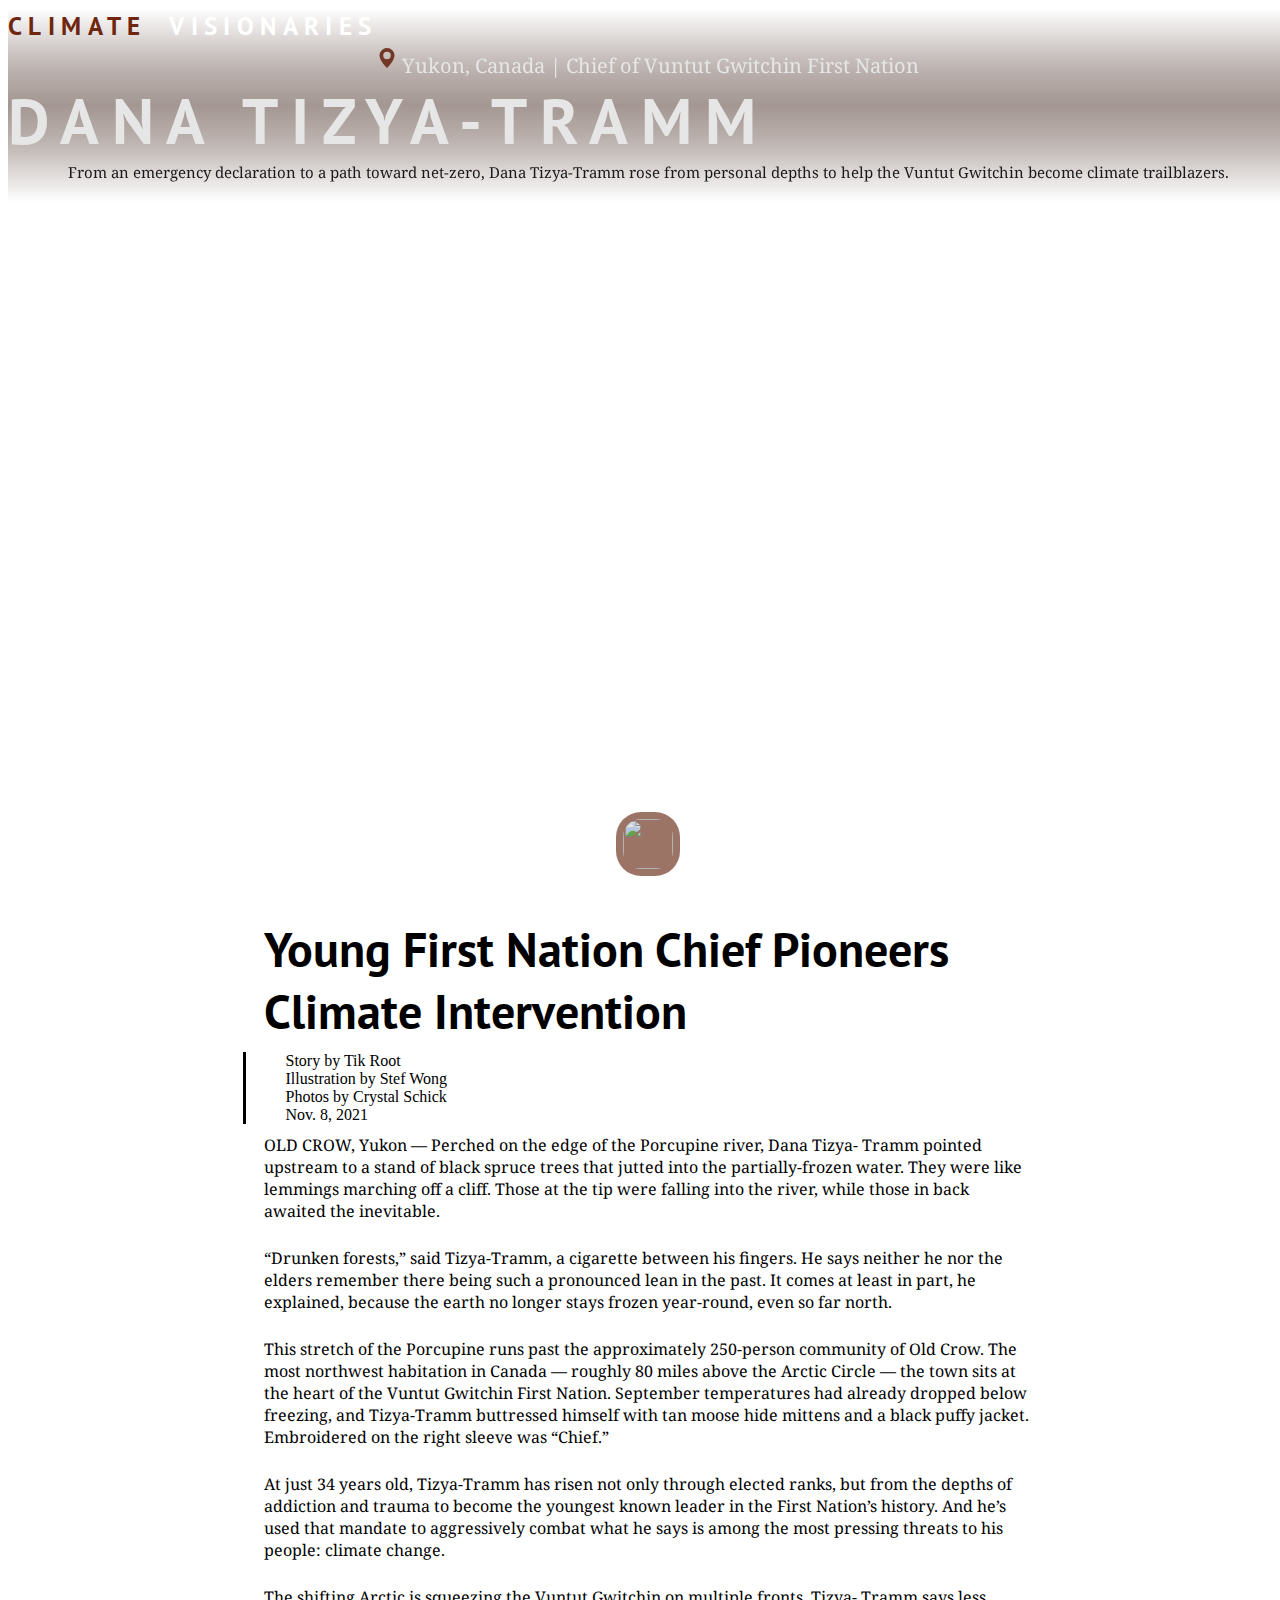
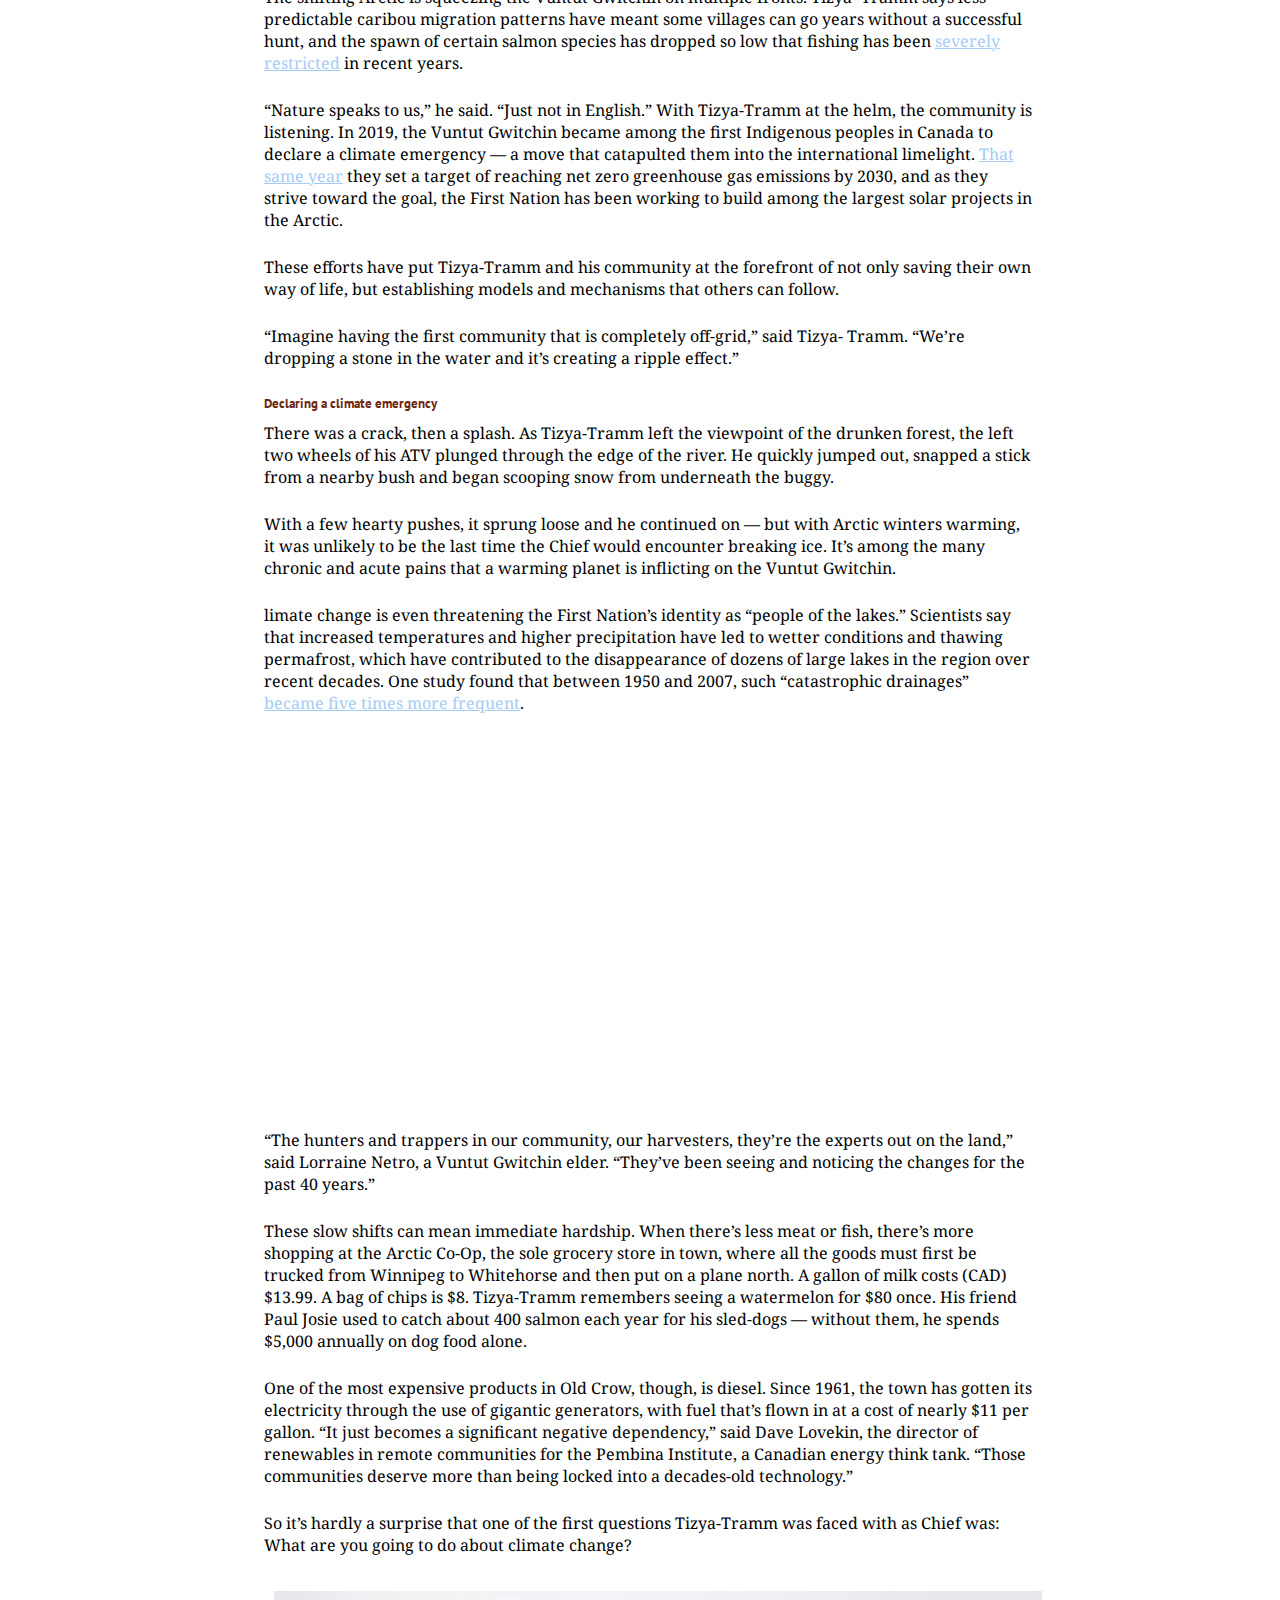
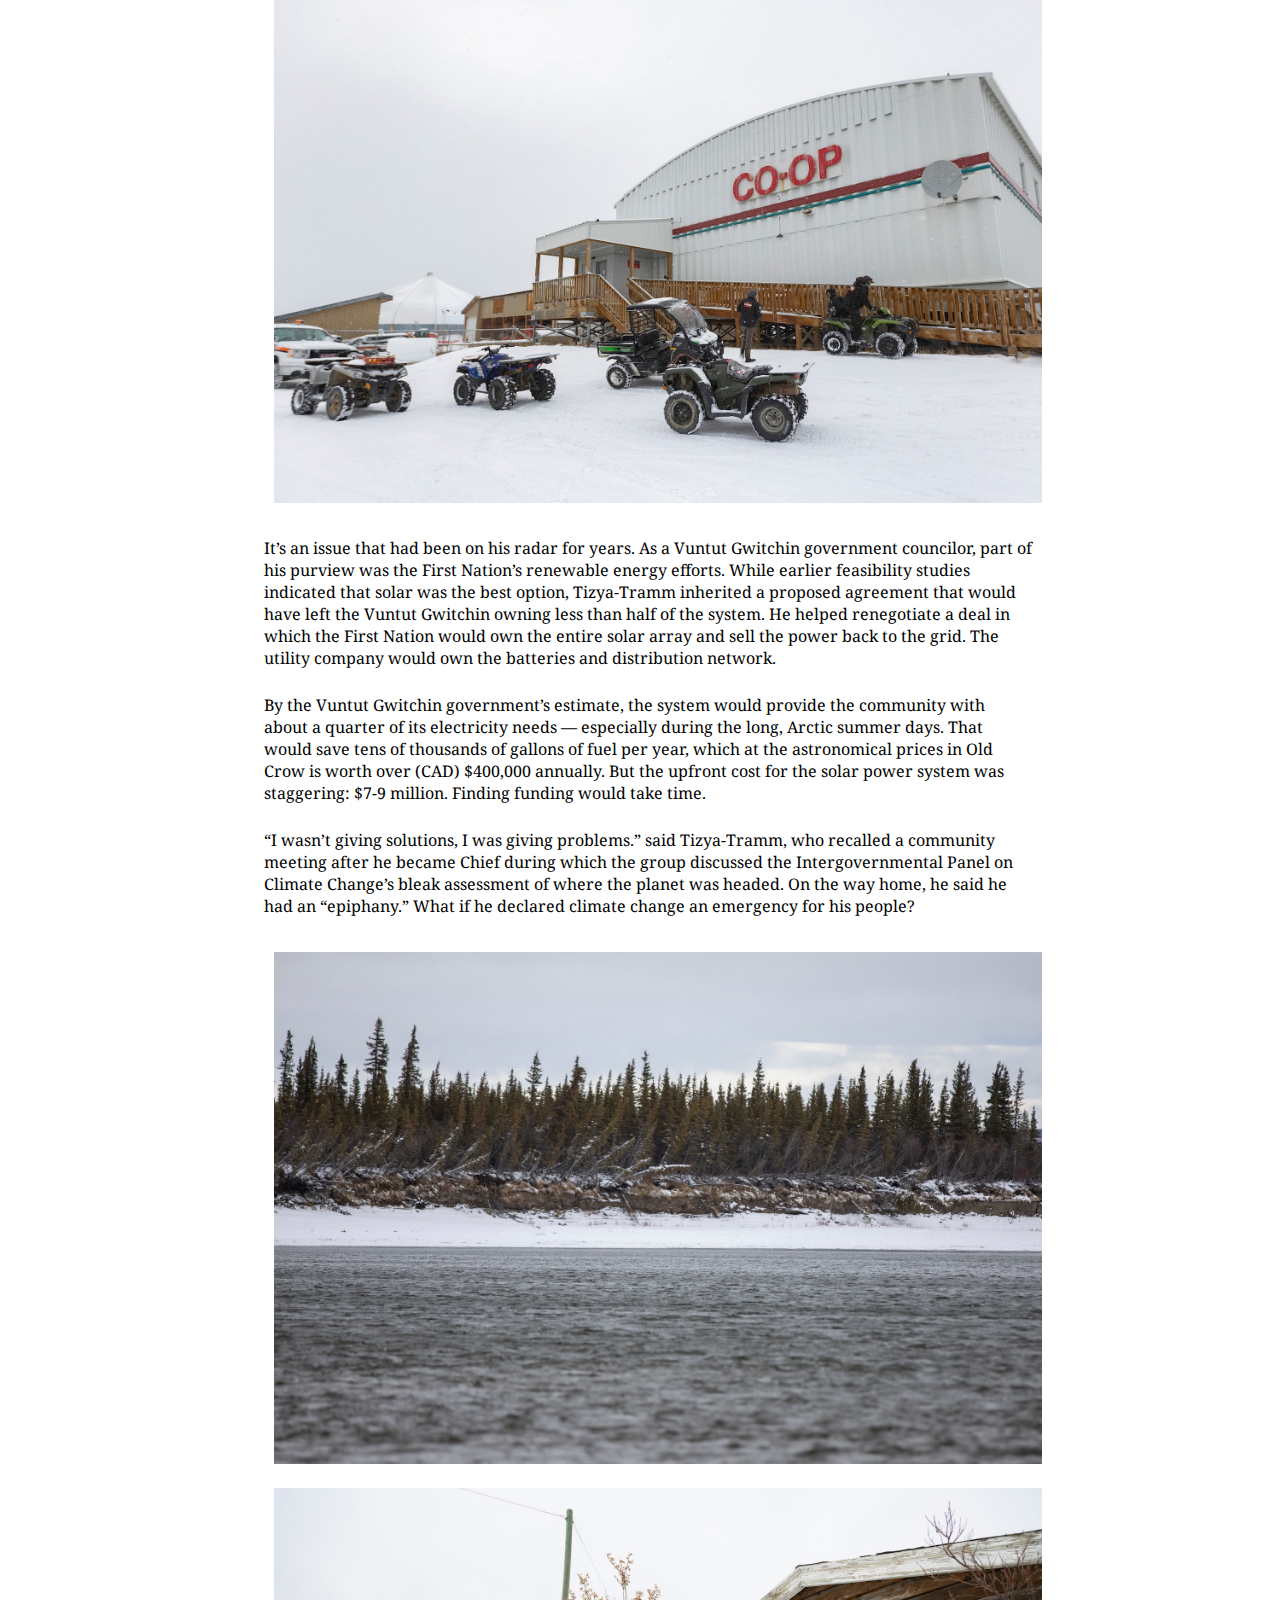
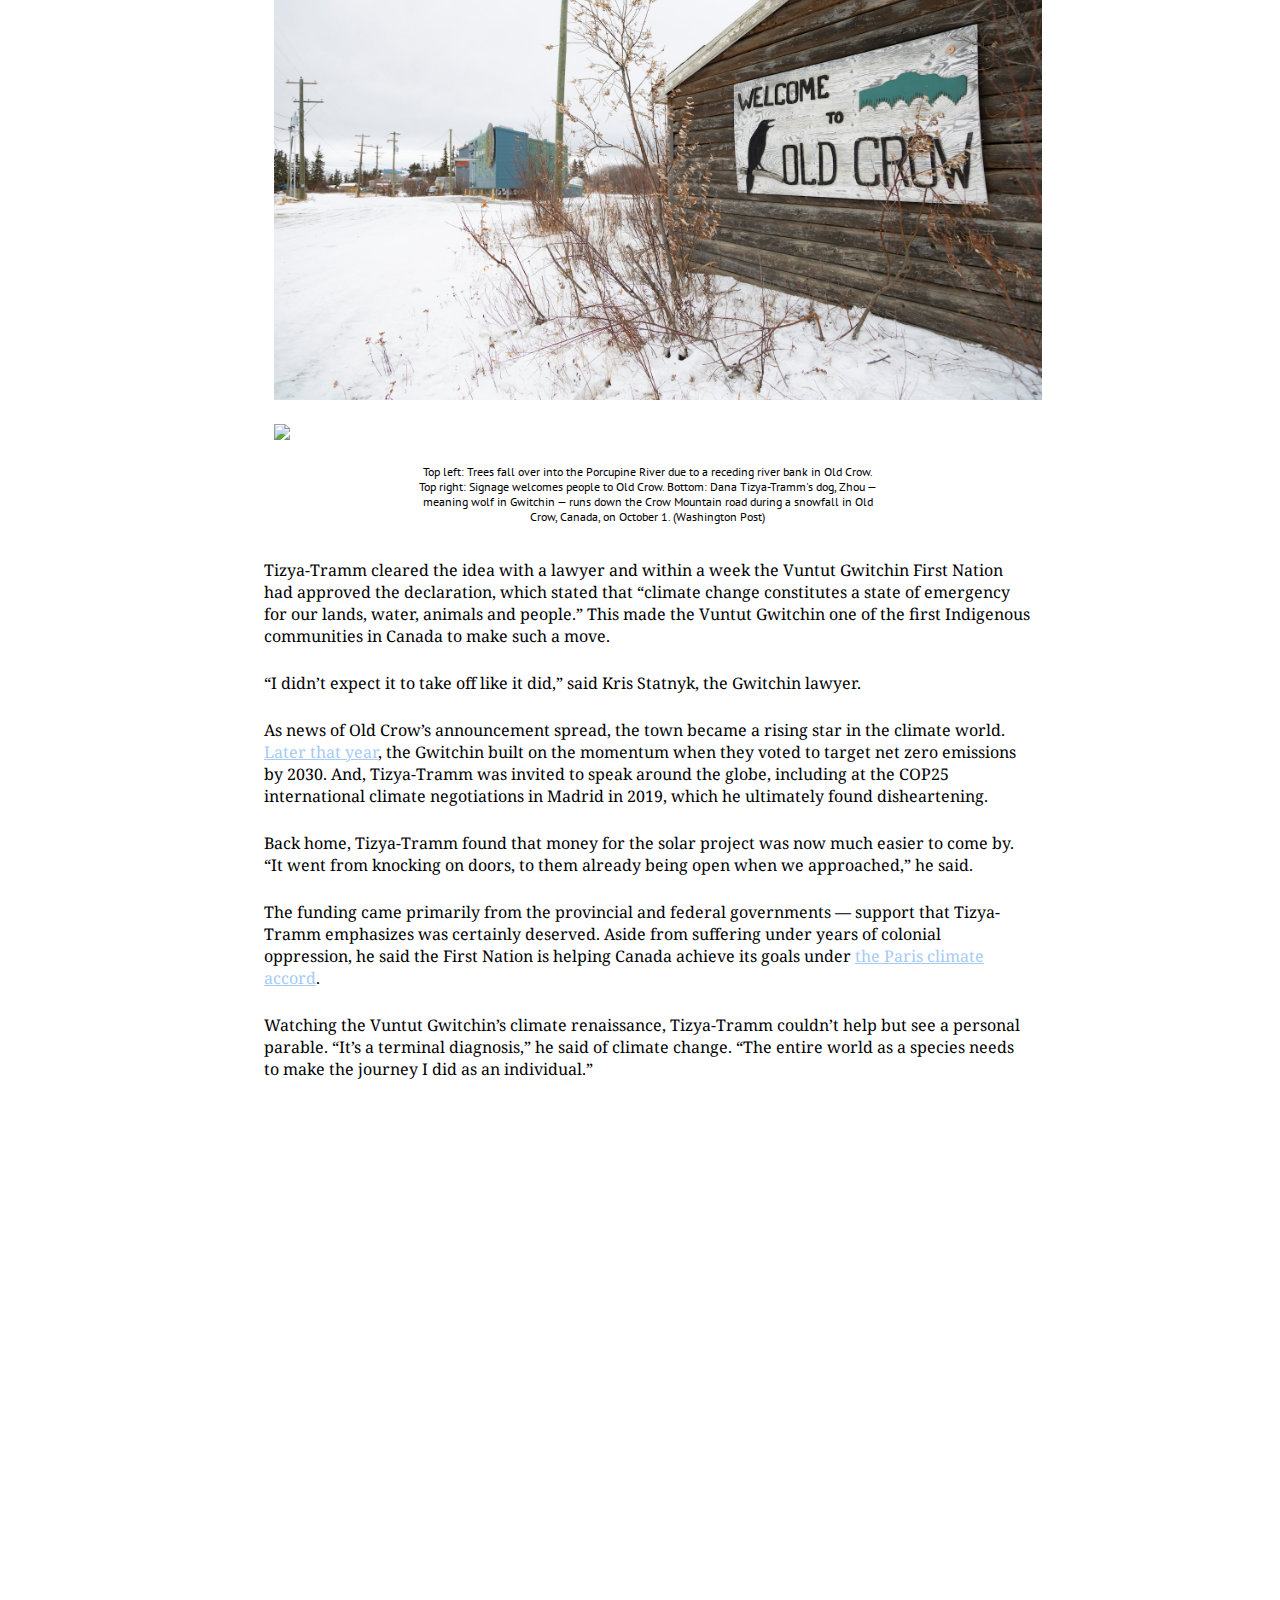
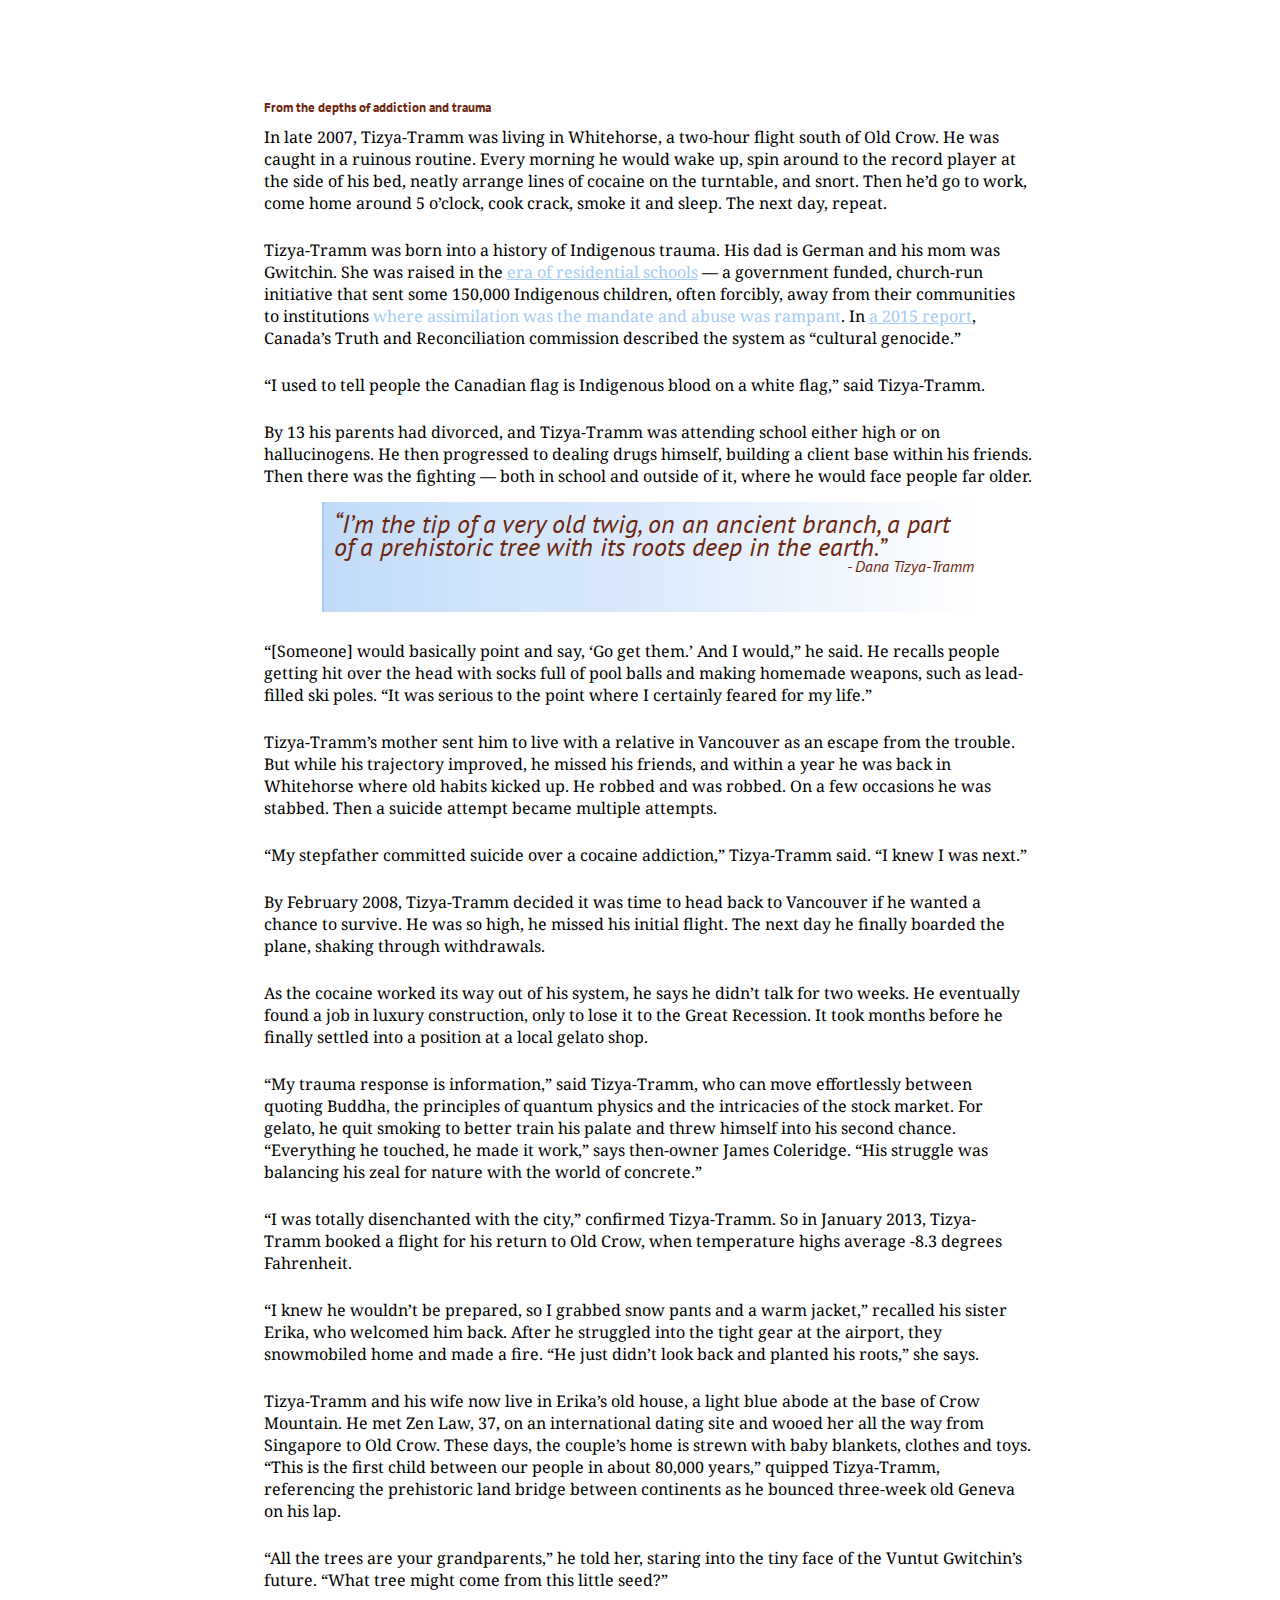
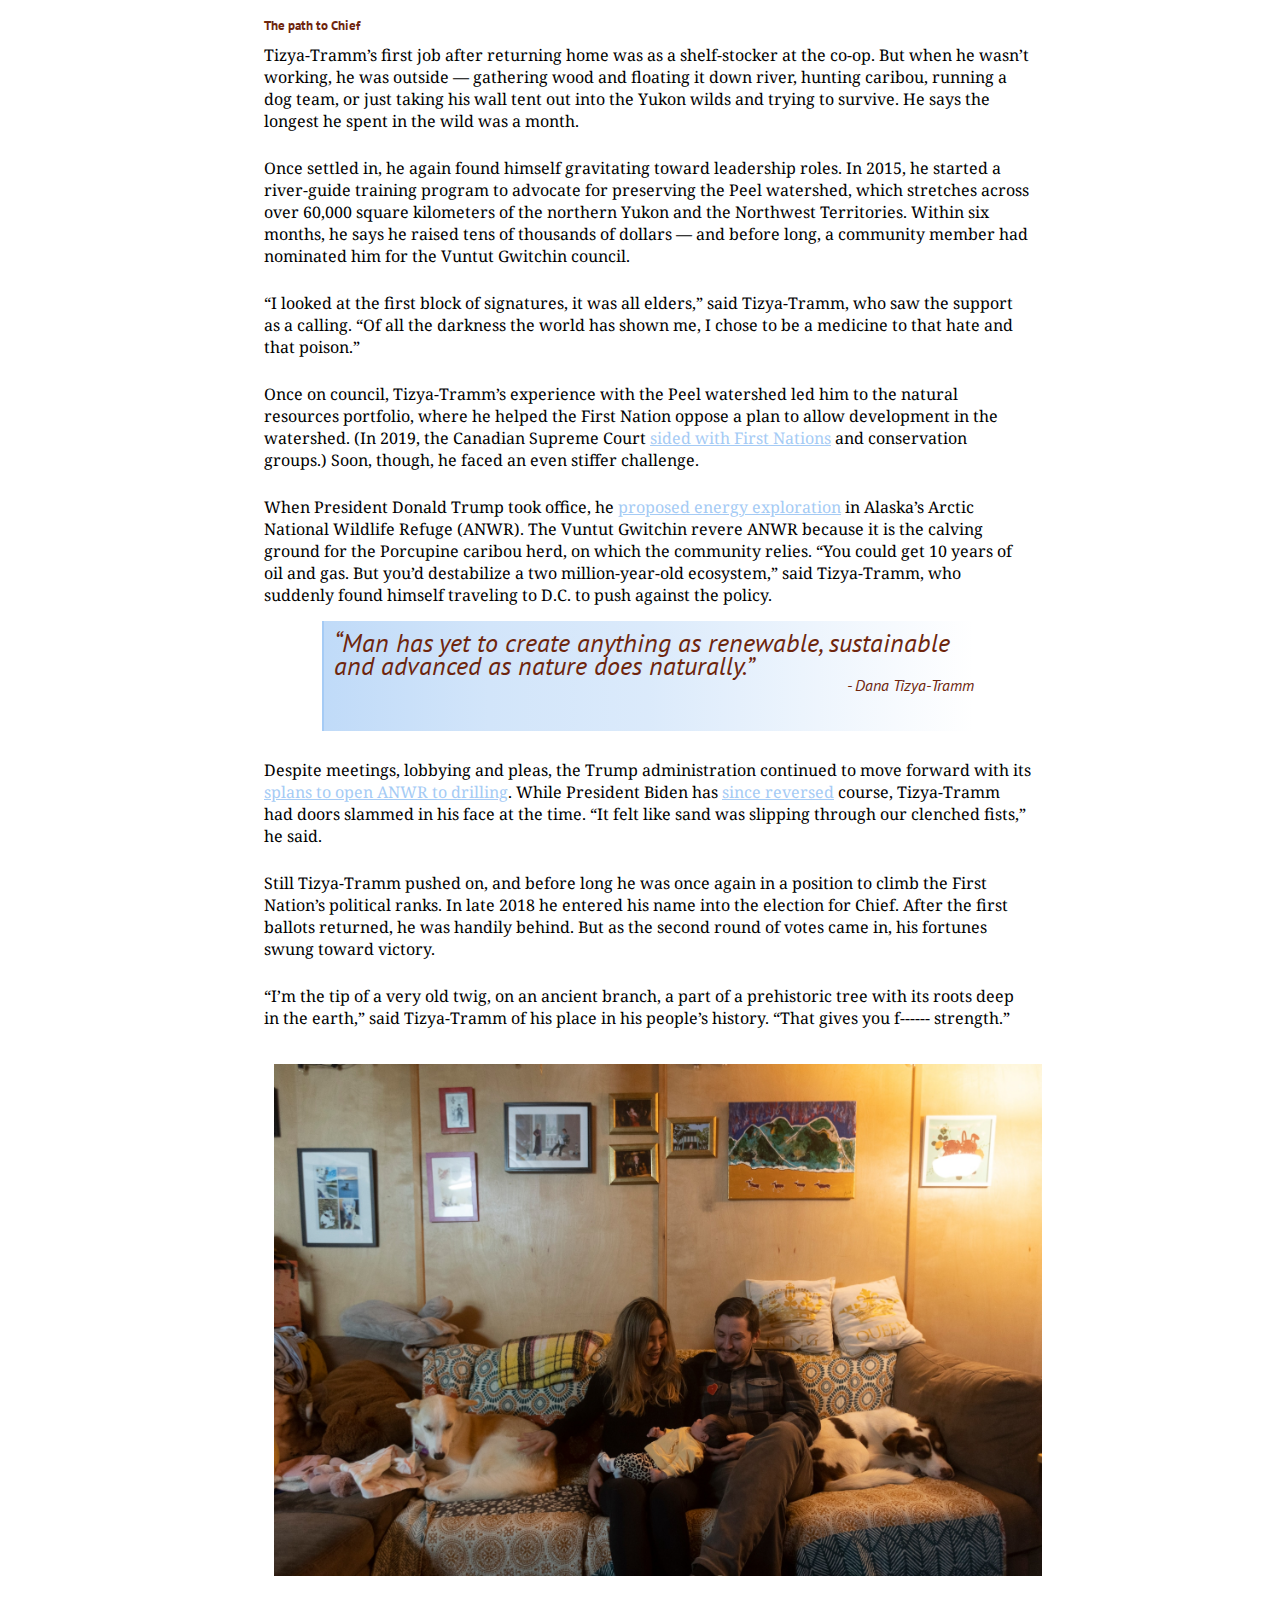
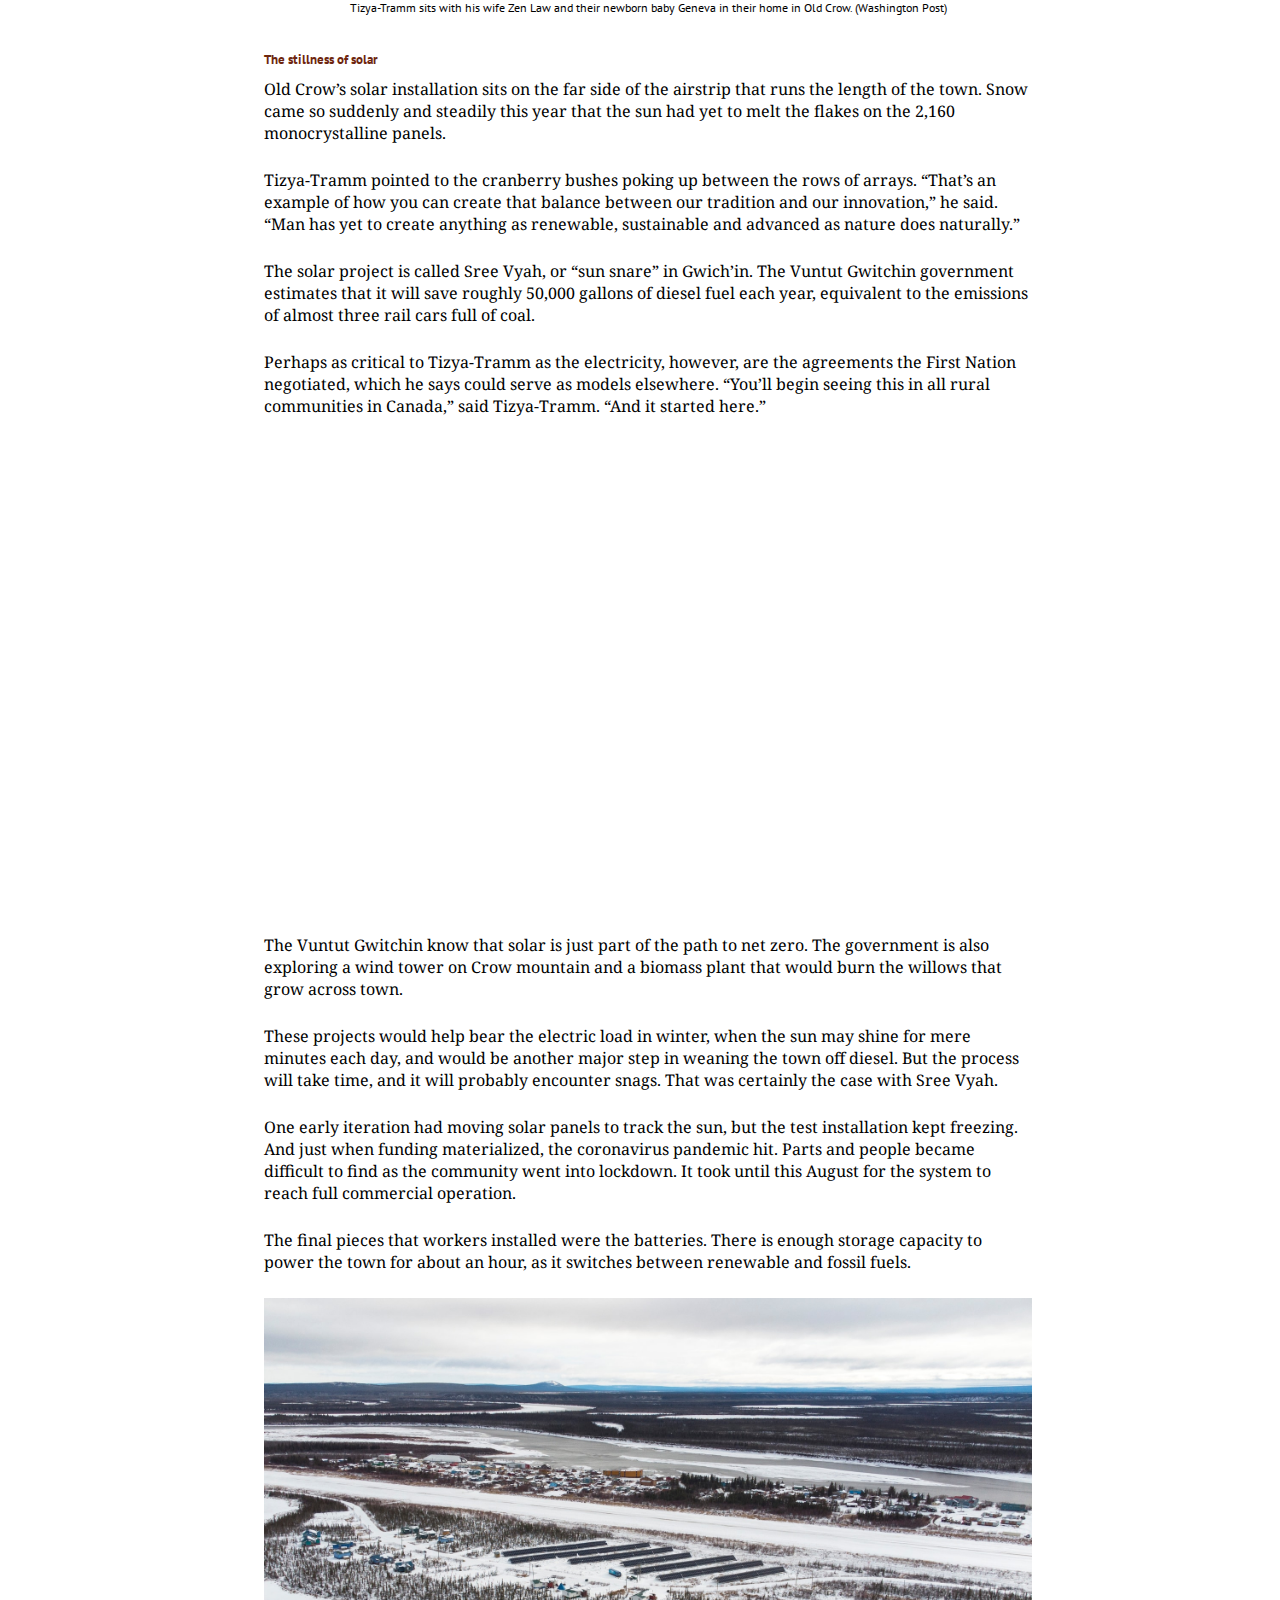
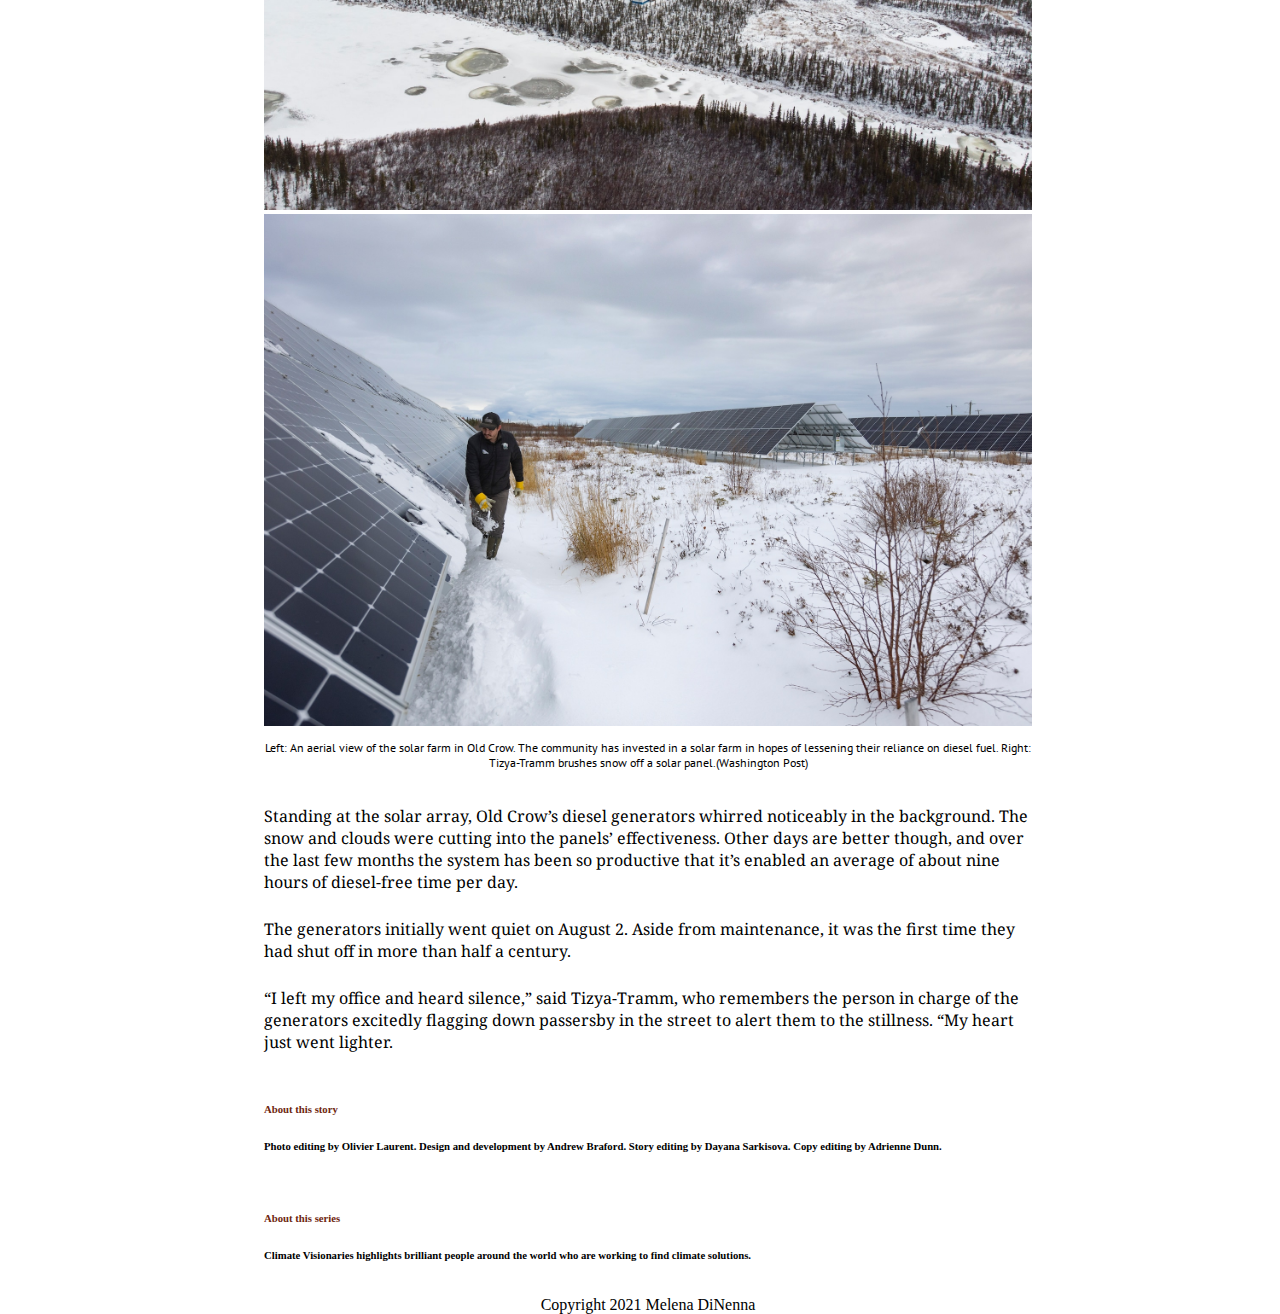
==== commit 37151197: "idk" ====
--- a/final/index.html
+++ b/final/index.html
@@ -35,7 +35,7 @@
     <h5 class="d-flex justify-content-center py-3 fixed-top" style="font-family: 'PT Sans', sans-serif; letter-spacing: .4rem; font-size:25px; position:absolute; top:0;"> <span style="color:#6E260E;">CLIMATE </span><span style="color:white;padding-left:10px;">VISIONARIES</span></h5>
    </div>
 
-  <div class="px-.5 py-5 my-0 text-center" style="background-image: url(final/coverpic.jpeg); background-size:cover; height:100%; width:100%;background-repeat:no-repeat;filter:contrast(80%);top:0; position:relative;">
+  <div class="px-.5 py-5 my-0 text-center" style="background-image: url(coverpic.jpeg); background-size:cover; height:100%; width:100%;background-repeat:no-repeat;filter:contrast(80%);top:0; position:relative;">
     <div class="pagetop" style="background: rgb(0,0,0);
     background: linear-gradient(180deg, rgba(0,0,0,0) 0%, rgba(60,28,17,0) 0%, rgba(60,28,17,0.3) 25%, rgba(60,28,17,0.4) 35%, rgba(60,28,17,0.5) 50%, rgba(60,28,17,0.4) 65%, rgba(60,28,17,0.3) 75%, rgba(60,28,17,0) 100%);; width:100%; position:relative; margin:0 auto;">
       <div class="col-lg-7 mx-auto">
@@ -50,7 +50,7 @@
       </div>
     </div>
 
-      <div class="lead mb-4"><a href="#byline"><img src="final/noun-arrow-2333198.png" style="width: 50px; height: 50px; bottom: 0; position: absolute; left:50%; transform: translate(-50%, -50%); padding:7px; background: rgba(110, 38, 14, .7); border-radius:25px;"></a></div>
+      <div class="lead mb-4"><a href="#byline"><img src="noun-arrow-2333198.png" style="width: 50px; height: 50px; bottom: 0; position: absolute; left:50%; transform: translate(-50%, -50%); padding:7px; background: rgba(110, 38, 14, .7); border-radius:25px;"></a></div>
     </div>
 
 <div class="container" style="margin: 0 auto; width: 100%;">
@@ -103,7 +103,7 @@
     <div class="container" style="width: 100%; padding-top:10px; padding-bottom:10px;">
       <div class="row" style="width:60%; margin: 0 auto;">
         <div class="col">
-          <img src="final/coop.jpeg" style="width:100%; padding: 10px;">
+          <img src="coop.jpeg" style="width:100%; padding: 10px;">
         </div>
       </div>
     </div>
@@ -117,15 +117,15 @@
     <div class="container" style="width: 100%; padding-top:10px; padding-bottom:10px;">
       <div class="row" style="width:60%; margin: 0 auto;">
         <div class="col">
-          <img src="final/lake.jpeg" style="width:100%; padding: 10px;">
-        </div>
-        <div class="col">
-          <img src ="final/welcomesign.jpeg" style="width:100%; padding: 10px;">
-        </div>
-      </div>
-      <div class="row" style="width:60%; margin: 0 auto;">
-        <div class="col">
-          <img src="final/dogpic.jpeg" style="width:100%; padding: 10px;">
+          <img src="lake.jpeg" style="width:100%; padding: 10px;">
+        </div>
+        <div class="col">
+          <img src ="welcomesign.jpeg" style="width:100%; padding: 10px;">
+        </div>
+      </div>
+      <div class="row" style="width:60%; margin: 0 auto;">
+        <div class="col">
+          <img src="dogpic.jpeg" style="width:100%; padding: 10px;">
         </div>
       </div>
       <div class="row" style="width:60%; margin: 0 auto;">
@@ -213,7 +213,7 @@
     <div class="container" style="width: 100%; padding-top:10px; padding-bottom:10px;">
       <div class="row" style="width:60%; margin: 0 auto;">
         <div class="col">
-          <img src="final/family.jpeg" style="width:100%; padding: 10px;">
+          <img src="family.jpeg" style="width:100%; padding: 10px;">
         </div>
       </div>
       <div class="col" style="width:60%; margin: 0 auto;">
@@ -245,10 +245,10 @@
     <div class="container" style="padding-top:10px; padding-bottom:10px;">
       <div class="row" style="width:60%; margin: 0 auto;">
         <div class="col">
-          <img src="final/satellites.jpeg" style="width:100%;">
-        </div>
-        <div class="col">
-          <img src ="final/satellite2.jpeg" style="width:100%;">
+          <img src="satellites.jpeg" style="width:100%;">
+        </div>
+        <div class="col">
+          <img src ="satellite2.jpeg" style="width:100%;">
         </div>
       </div>
       <div class="col" style="width:60%; margin: 0 auto;">
